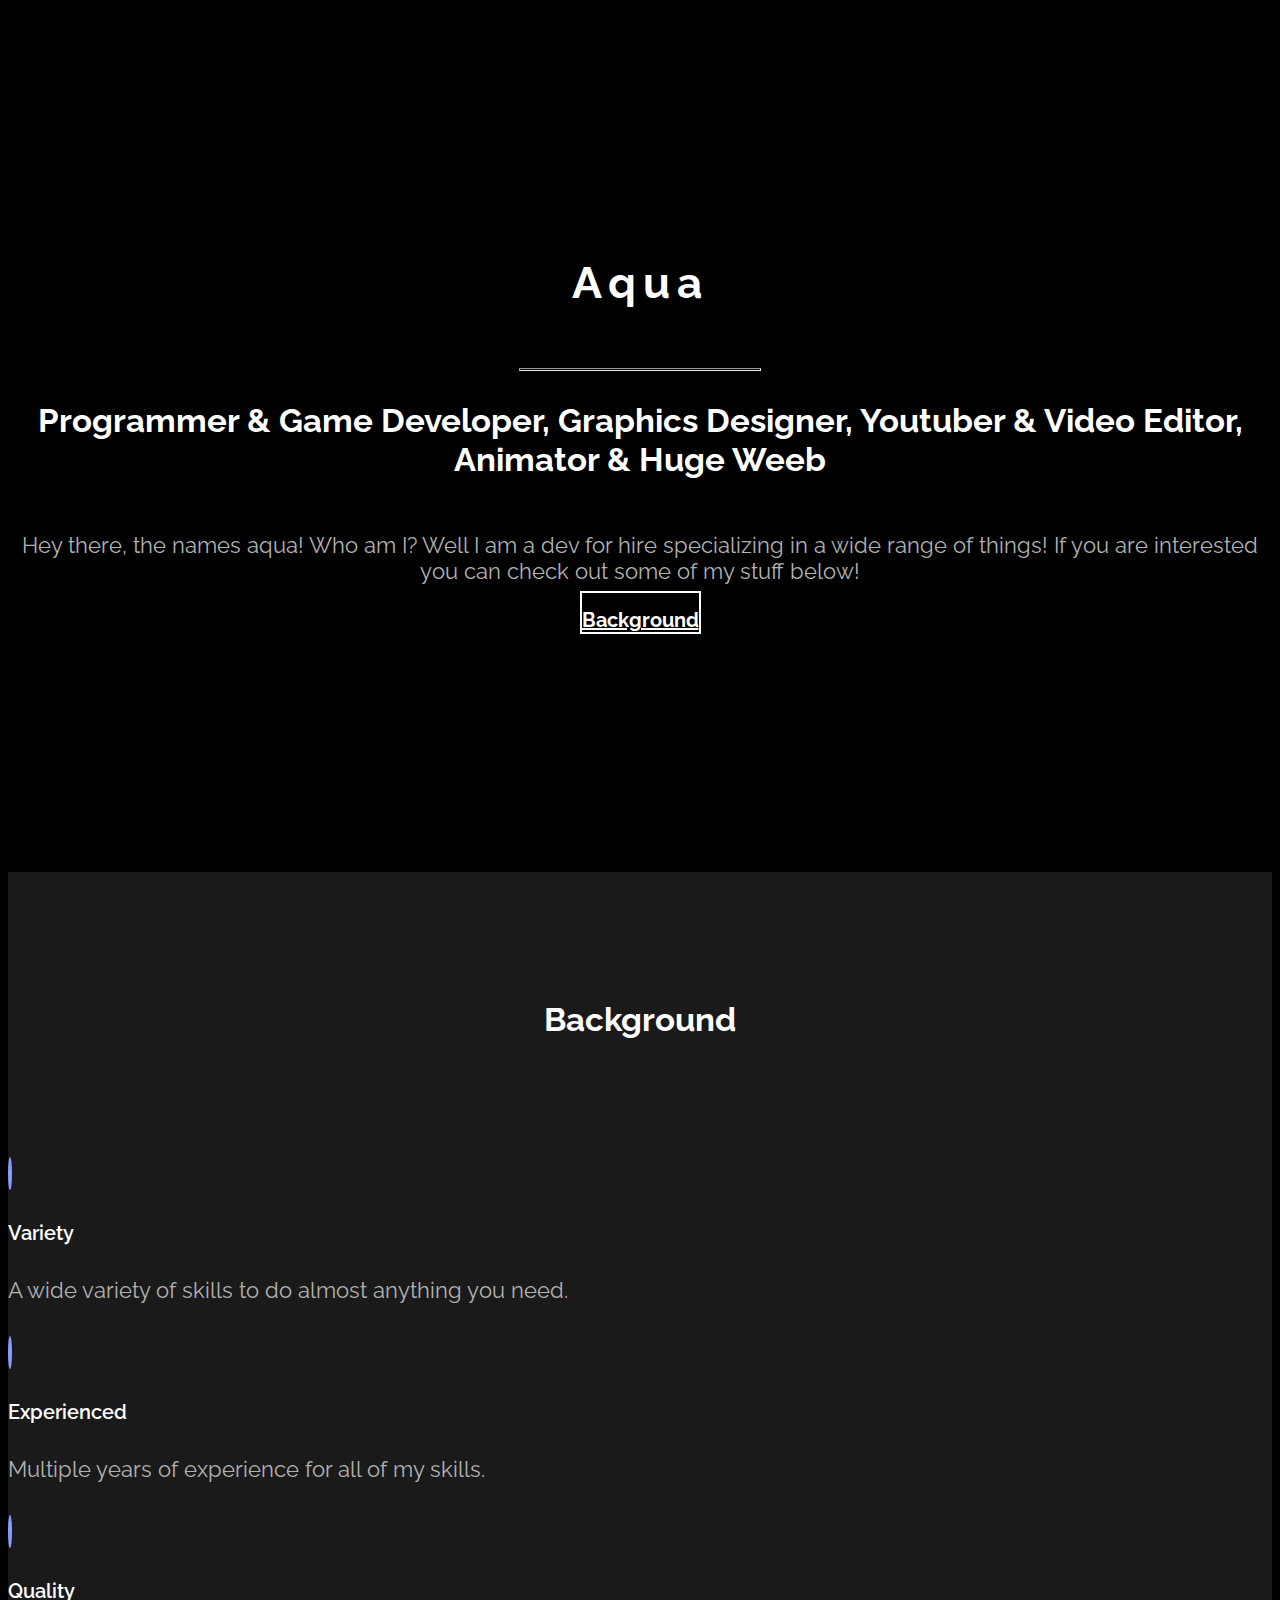
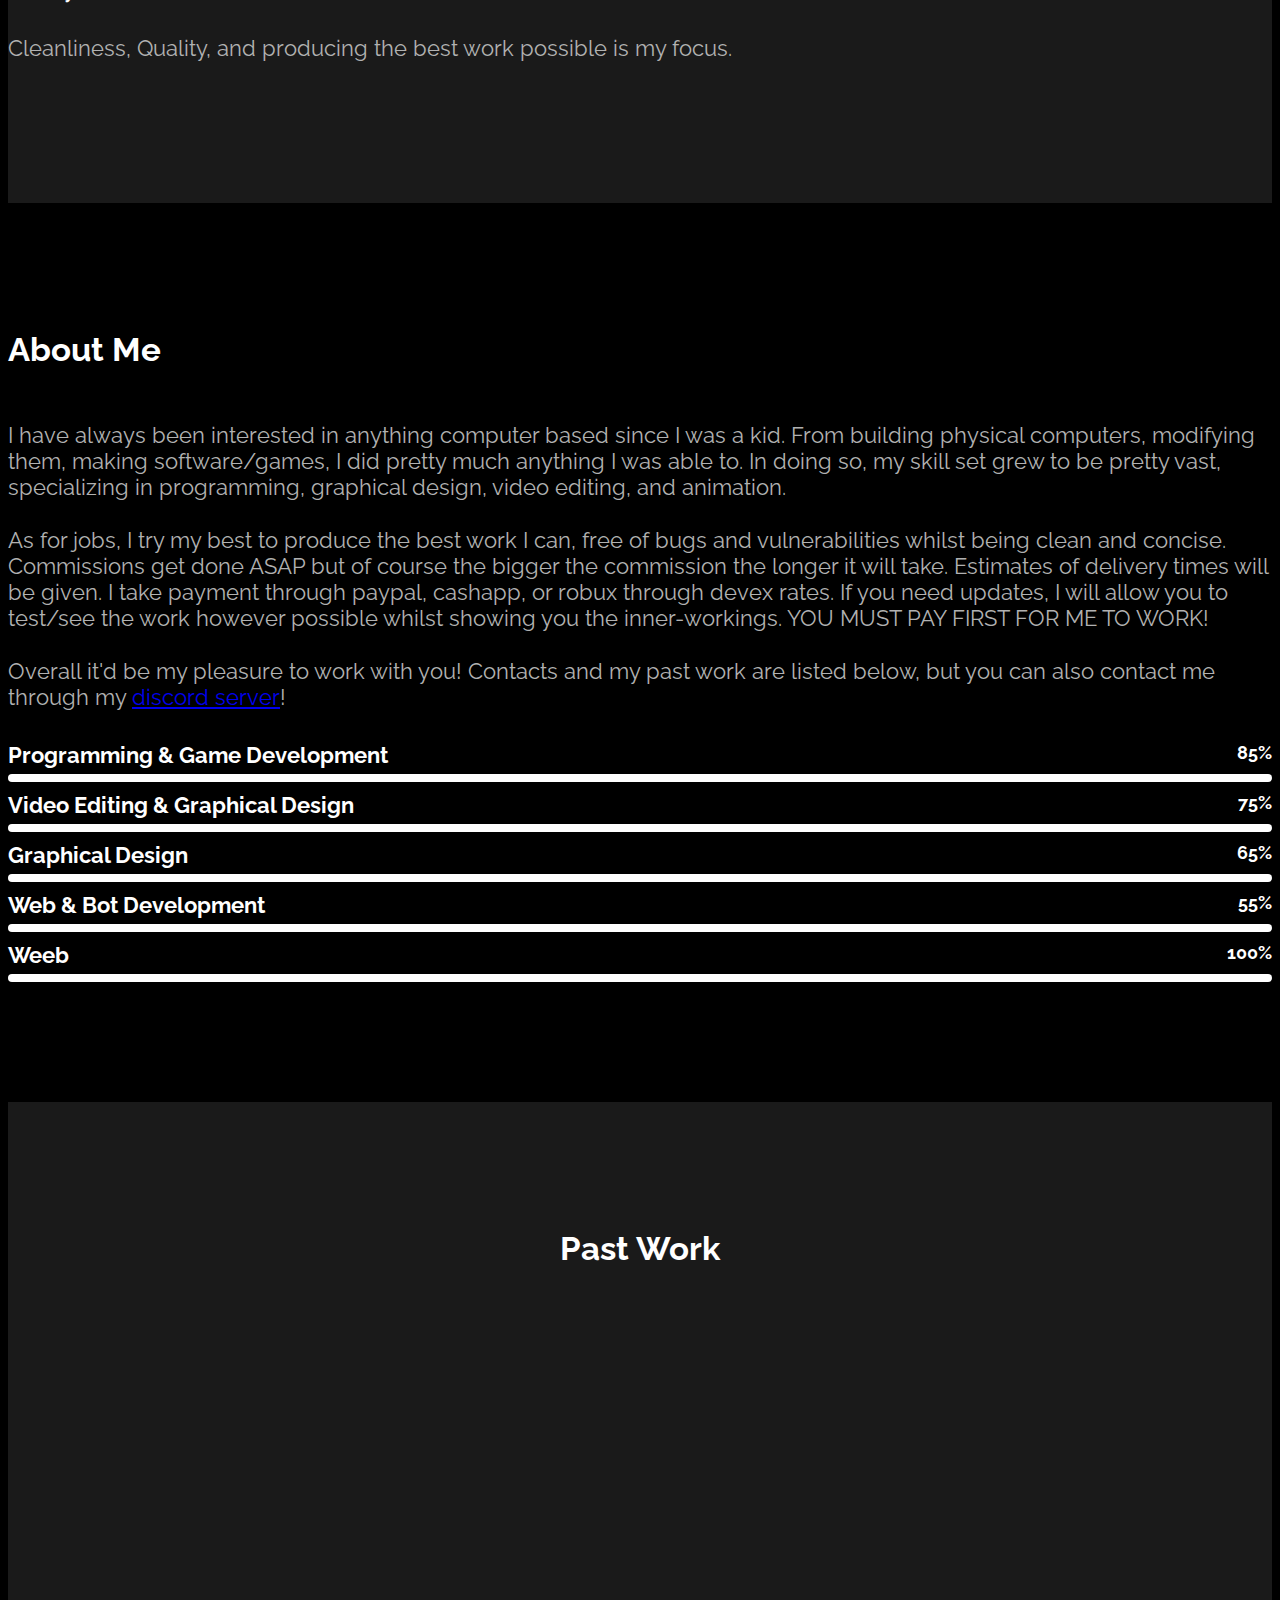
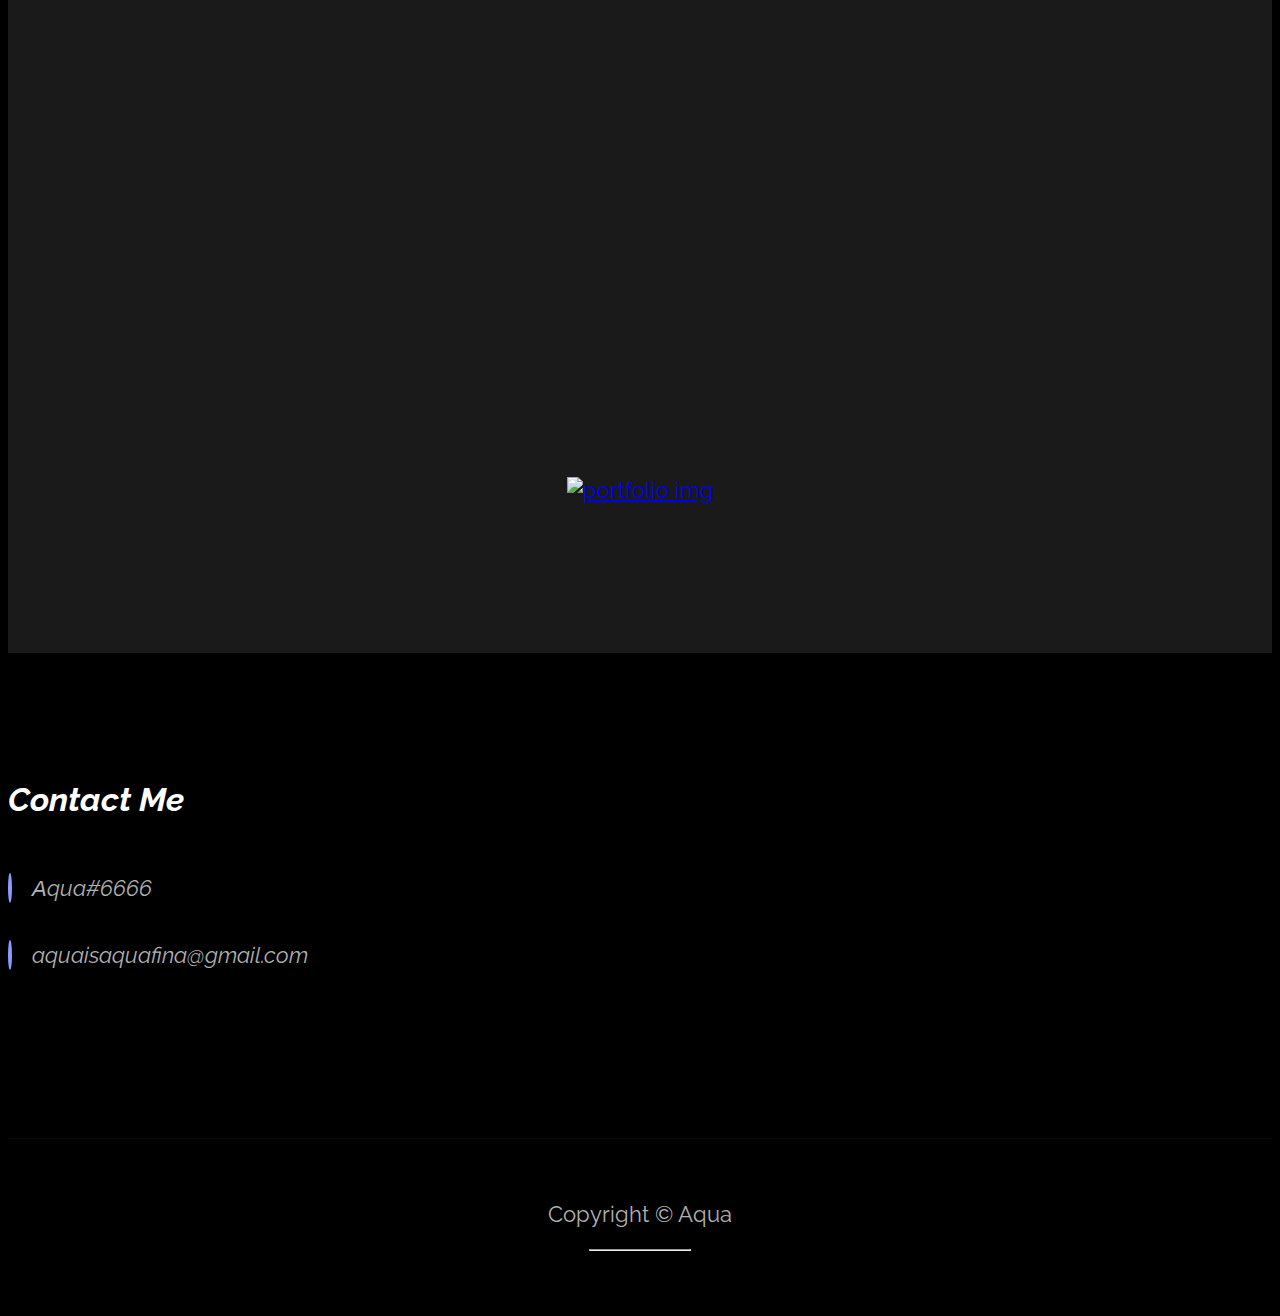
==== index.html @ dcc46877 "Update index.html" ====
<!DOCTYPE html>
<html lang="en">
	<head>
		<meta charset="utf-8">

		<title>Aqua</title>
		<meta name="keywords" content="">
		<meta name="description" content="">
        <meta name="author" content="Aqua">
        
		<meta http-equiv="X-UA-Compatible" content="IE=Edge">
		<meta http-equiv="Content-Type" content="text/html; charset=UTF-8" />
		<meta name="viewport" content="width=device-width, initial-scale=1">

		<!-- animate -->
		<link rel="stylesheet" href="css/animate.min.css">
		<!-- bootstrap -->
		<link rel="stylesheet" href="css/bootstrap.min.css">
		<!-- font-awesome -->
		<script src="https://kit.fontawesome.com/d9e749fe4c.js" crossorigin="anonymous"></script>
		<!-- google font -->
		<link href='http://fonts.googleapis.com/css?family=Raleway:400,300,700,800' rel='stylesheet' type='text/css'>
		<!-- fullpage -->
		<link rel="stylesheet" href="css/jquery.fullPage.css">
		<!-- custom -->
		<link rel="stylesheet" href="css/main-style.css">
		<!-- icon-->
		<link rel="shortcut icon" type="image/png" href="images/icon.png"/>
	</head>
	<body>

	<div id="fullpage">

		<!-- start home -->
		<div id="home" class="section">
			<div class="container">
				<div class="row">
					<div class="col-md-2"></div>
					<div class="col-md-8 wow fadeIn" data-wow-delay="0.75s">
						<h1>Aqua</h1>
						<hr></hr>
						<h2 class="rotate">Programmer &AMP; Game Developer, Graphics Designer, Youtuber &AMP; Video Editor, Animator &AMP; Huge Weeb</h2>
						<p>Hey there, the names aqua! Who am I? Well I am a dev for hire specializing in a wide range of things! If you are interested you can check out some of my stuff below!</p>
						<a href="#work" class="btn btn-default smoothScroll wow fadeInUp" data-wow-delay="0.3s">Background</a>
					</div>
					<div class="col-md-2"></div>
				</div>
			</div>
		</div>
		<!-- end home -->

		<!-- start work -->
		<div id="work" class="section">
			<div class="container">
				<div class="row">
					<div class="col-md-12 wow bounce">
						<h2>Background</h2>
					</div>
                </div>  
                
                <div class="row">
					<div class="col-md-4 col-xs-11 wow fadeInUp" data-wow-delay="0.5s">
						<div class="media">
							<div class="media-object media-left">
								<i class="fa fa-laptop"></i>
							</div>
							<div class="media-body">
								<h3 class="media-heading">Variety</h3>
								<p>A wide variety of skills to do almost anything you need.</p>
							</div>
						</div>
					</div>
                    
					<div class="col-md-4 col-xs-11 wow fadeInUp" data-wow-delay="0.5s">
						<div class="media">
							<div class="media-object media-left">
								<i class="fa fa-link"></i>
							</div>
							<div class="media-body">
								<h3 class="media-heading">Experienced</h3>
								<p>Multiple years of experience for all of my skills.</p>
							</div>
						</div>
					</div>
                    
					<div class="col-md-4 col-xs-11 wow fadeInUp" data-wow-delay="0.5s">
						<div class="media">
							<div class="media-object media-left">
								<i class="fa fa-paper-plane"></i>
							</div>
							<div class="media-body">
								<h3 class="media-heading">Quality</h3>
								<p>Cleanliness, Quality, and producing the best work possible is my focus.</p>
							</div>
						</div>
					</div>
                    
				</div>
			</div>
		</div>
		<!-- end work -->

		<!-- start about -->
		<div id="about" class="section">
			<div class="container">
				<div class="row">
					<div class="col-md-6 col-xs-11 wow fadeInLeft" data-wow-delay="0.75s">
						<h2>About Me</h2>
						<p>I have always been interested in anything computer based since I was a kid. From building physical computers, modifying them, making software/games, I did pretty much anything I was able to. In doing so, my skill set grew to be pretty vast, specializing in programming, graphical design, video editing, and animation.</p>
						<p>As for jobs, I try my best to produce the best work I can, free of bugs and vulnerabilities whilst being clean and concise. Commissions get done ASAP but of course the bigger the commission the longer it will take. Estimates of delivery times will be given. I take payment through paypal, cashapp, or robux through devex rates. If you need updates, I will allow you to test/see the work however possible whilst showing you the inner-workings. YOU MUST PAY FIRST FOR ME TO WORK!</p>
						<p>Overall it'd be my pleasure to work with you! Contacts and my past work are listed below, but you can also contact me through my <a href="https://discord.gg/gBTUQM4Juw">discord server</a>!
					</div>
					<div class="col-md-6 col-xs-11 wow fadeInRight" data-wow-delay="0.75s">
					<span>Programming &AMP; Game Development<small>85%</small></span>
						<div class="progress">
							<div class="progress-bar progress-bar-danger" role="progressbar" aria-valuenow="0" aria-valuemin="0" aria-valuemax="100" style="width: 85%;"></div>
						</div>
					<span>Video Editing &AMP; Graphical Design<small>75%</small></span>
						<div class="progress">
							<div class="progress-bar progress-bar-danger" role="progressbar" aria-valuenow="0" aria-valuemin="0" aria-valuemax="100" style="width: 75%;"></div>
						</div>
					<span>Graphical Design <small>65%</small></span>
						<div class="progress">
							<div class="progress-bar progress-bar-danger" role="progressbar" aria-valuenow="0" aria-valuemin="0" aria-valuemax="100" style="width: 65%;"></div>
						</div>
					<span>Web &AMP; Bot Development <small>55%</small></span>
						<div class="progress">
							<div class="progress-bar progress-bar-danger" role="progressbar" aria-valuenow="0" aria-valuemin="0" aria-valuemax="100" style="width: 55%;"></div>
						</div>
						<span>Weeb <small>100%</small></span>
						<div class="progress">
							<div class="progress-bar progress-bar-danger" role="progressbar" aria-valuenow="0" aria-valuemin="0" aria-valuemax="100" style="width: 100%;"></div>
						</div>
					</div>
				</div>
			</div>
		</div>
		<!-- end about -->

		<!-- start portfolio -->
		<div id="portfolio" class="section">
		<div class="container">
			<div class="row">
				<div class="col-md-12">
					<h2 class="wow bounce">Past Work</h2>
				</div>
				<div class="col-md-4 col-xs-6 wow fadeIn" data-wow-delay="0.5s">
					<div class="portfolio-thumb">
						<img class="img-responsive" style="max-width:560px;margin:0 auto;">
							<div style="position: relative;padding-bottom: 56.25%; height: 0; overflow: hidden;">
								<iframe width="560" height="315" frameborder="0" allowfullscreen="" src="https://www.youtube.com/embed/VG_M3O92P8A" style="position: absolute; top: 0px; left: 0px; width: 100%; height: 100%; max-width: 560px; max-height: 315px;"></iframe>
						  	</div>
							<div class="portfolio-overlay" >
								<h4>A showcase of the inventory system I created for my <a href="https://www.roblox.com/games/10089475328/Tensura-New-Beginnings-Pre-Alpha">game</a>!</h4>
							</div>
					</div>
				</div>
				<div class="col-md-4 col-xs-6 wow fadeIn" data-wow-delay="0.5s">
					<div class="portfolio-thumb">
						<img class="img-responsive" style="max-width:560px;margin:0 auto;">
							<div style="position: relative;padding-bottom: 56.25%; height: 0; overflow: hidden;">
								<iframe width="560" height="315" frameborder="0" allowfullscreen="" src="https://www.youtube.com/embed/-WPskmkkRrc" style="position: absolute; top: 0px; left: 0px; width: 100%; height: 100%; max-width: 560px; max-height: 315px;"></iframe>
						  	</div>
							<div class="portfolio-overlay" >
								<h4>A showcase of the discord bot I created for my <a href="https://www.roblox.com/games/10089475328/Tensura-New-Beginnings-Pre-Alpha">game</a>! You can find it in my <a href="https://discord.gg/gBTUQM4Juw">server</a>!</h4>
							</div>
					</div>
				</div>
				<div class="col-md-4 col-xs-6 wow fadeIn" data-wow-delay="0.5s">
					<div class="portfolio-thumb">
						<img class="img-responsive" style="max-width:560px;margin:0 auto;">
							<div style="position: relative;padding-bottom: 56.25%; height: 0; overflow: hidden;">
								<iframe width="560" height="315" frameborder="0" allowfullscreen="" src="https://www.youtube.com/embed/yuj3ZrcfAGY" style="position: absolute; top: 0px; left: 0px; width: 100%; height: 100%; max-width: 560px; max-height: 315px;"></iframe>
						  	</div>
							<div class="portfolio-overlay" >
								<h4>A showcase of two abilities found in my <a href="https://www.roblox.com/games/10089475328/Tensura-New-Beginnings-Pre-Alpha">game</a> flame pillar and flame blast!</h4>
							</div>
					</div>
				</div>
				<div class="col-md-4 col-xs-6 wow fadeIn" data-wow-delay="0.5s">
					<div class="portfolio-thumb" >
						 <a href="https://www.roblox.com/games/10089475328/Tensura-New-Beginnings-Pre-Alpha"> <img src="images/tensura-bg.jpg" class="img-responsive" alt="portfolio img"> </a>
							<div class="portfolio-overlay">
									<h4>The <a href="https://www.roblox.com/games/10089475328/Tensura-New-Beginnings-Pre-Alpha">game</a> that I am currently working on!</h4>
							</div>
					</div>
				</div>
			</div>
		</div>
	</div>
	<!-- end portfolio -->

		<!-- start contact -->
		<div id="contact" class="section">
			<div class="container">
				<div class="row">
					<div class="col-md-8 wow fadeIn" data-wow-delay="0.75s">
						<address>
							<h2 class="contact-title">Contact Me</h2>
							<p><i class="fa-brands fa-discord"></i>Αqua#6666</p>
							<p><i class="fa fa-envelope-o"></i>aquaisaquafina@gmail.com</p>
						</address>
					</div>
				</div>
			</div>
		</div>
		<!-- end contact -->

		<!-- start footer -->
		<footer>
			<div class="container">
				<div class="row">
					<div class="col-md-12 wow fadeIn" data-wow-delay="0.75s">
						<p>Copyright &copy; Aqua</p>
						<hr>
						<ul class="social-icon">
							<li><a href="https://www.youtube.com/channel/UC-3g0CxjMgiQgrua03cE1Cg" class="fa fa-youtube"></a></li>
							<li><a href="https://discord.com/invite/vEeXeSxUMw" class="fa-brands fa-discord"></a></li>
							<li><a href="https://twitter.com/aquaisaquafina" class="fa fa-twitter"></a></li>
							<li><a href="https://www.instagram.com/aquaisaquafina/" class="fa fa-instagram"></a></li>
						</ul>
					</div>
				</div>
			</div>
		</footer>
		<!-- end footer -->

	</div>

		<!-- jQuery -->
		<script src="js/jquery.js"></script>
		<!-- bootstrap -->
		<script src="js/bootstrap.min.js"></script>
		<!-- fullpage -->
		<script src="js/jquery.fullPage.js"></script>
		<!-- smoothScroll -->
		<script src="js/smoothscroll.js"></script>
		<!-- wow -->
		<script src="js/wow.min.js"></script>
		<!-- text rotater -->
		<script src="js/jquery.simple-text-rotator.js"></script>
		<!-- custom -->
		<script src="js/custom.js"></script>

	</body>
</html>
---- css/main-style.css ----
body
{
	background: #000000;
	color: #b1b1b1;
	font-family: 'Raleway', sans-serif;
	font-size: 22px;
	font-weight: 400;
}

/* start all section */
#home,
#home .fp-slide,
#home .fp-tableCell,

#work,
#work .fp-slide,
#work .fp-tableCell,

#about,
#about .fp-slide,
#about .fp-tableCell,

#contact,
#contact .fp-slide,
#contact .fp-tableCell,

#portfolio,
#portfolio .fp-slide,
#portfolio .fp-tableCell,

footer,
footer .fp-slide,
footer .fp-tableCell
{
    height: auto !important;
}

/* end all section */

/* start all heading */
h1,h2,h3,h4,h5
    {
        color: #ffffff;
        font-weight: bold;
    }
/* end all heading */

/* start all section */
#work, #about, #portfolio, #contact
    {
        padding-top: 100px;
        padding-bottom: 120px;
    }
/* end all section */

/* start simpletextrotator */
.rotating {
  display: inline-block;
  -webkit-transform-style: preserve-3d;
  -moz-transform-style: preserve-3d;
  -ms-transform-style: preserve-3d;
  -o-transform-style: preserve-3d;
  transform-style: preserve-3d;
  -webkit-transform: rotateX(0) rotateY(0) rotateZ(0);
  -moz-transform: rotateX(0) rotateY(0) rotateZ(0);
  -ms-transform: rotateX(0) rotateY(0) rotateZ(0);
  -o-transform: rotateX(0) rotateY(0) rotateZ(0);
  transform: rotateX(0) rotateY(0) rotateZ(0);
  -webkit-transition: 0.5s;
  -moz-transition: 0.5s;
  -ms-transition: 0.5s;
  -o-transition: 0.5s;
  transition: 0.5s;
  -webkit-transform-origin-x: 50%;
}

.rotating.flip {
  position: relative;
}

.rotating .front, .rotating .back {
  left: 0;
  top: 0;
  -webkit-backface-visibility: hidden;
  -moz-backface-visibility: hidden;
  -ms-backface-visibility: hidden;
  -o-backface-visibility: hidden;
  backface-visibility: hidden;
}

.rotating .front {
  position: absolute;
  display: inline-block;
  -webkit-transform: translate3d(0,0,1px);
  -moz-transform: translate3d(0,0,1px);
  -ms-transform: translate3d(0,0,1px);
  -o-transform: translate3d(0,0,1px);
  transform: translate3d(0,0,1px);
}

.rotating.flip .front {
  z-index: 1;
}

.rotating .back {
  display: block;
  opacity: 0;
}

.rotating.spin {
  -webkit-transform: rotate(360deg) scale(0);
  -moz-transform: rotate(360deg) scale(0);
  -ms-transform: rotate(360deg) scale(0);
  -o-transform: rotate(360deg) scale(0);
  transform: rotate(360deg) scale(0);
}

.rotating.flip .back {
  z-index: 2;
  display: block;
  opacity: 1;
  
  -webkit-transform: rotateY(180deg) translate3d(0,0,0);
  -moz-transform: rotateY(180deg) translate3d(0,0,0);
  -ms-transform: rotateY(180deg) translate3d(0,0,0);
  -o-transform: rotateY(180deg) translate3d(0,0,0);
  transform: rotateY(180deg) translate3d(0,0,0);
}

.rotating.flip.up .back {
  -webkit-transform: rotateX(180deg) translate3d(0,0,0);
  -moz-transform: rotateX(180deg) translate3d(0,0,0);
  -ms-transform: rotateX(180deg) translate3d(0,0,0);
  -o-transform: rotateX(180deg) translate3d(0,0,0);
  transform: rotateX(180deg) translate3d(0,0,0);
}

.rotating.flip.cube .front {
  -webkit-transform: translate3d(0,0,100px) scale(0.9,0.9);
  -moz-transform: translate3d(0,0,100px) scale(0.85,0.85);
  -ms-transform: translate3d(0,0,100px) scale(0.85,0.85);
  -o-transform: translate3d(0,0,100px) scale(0.85,0.85);
  transform: translate3d(0,0,100px) scale(0.85,0.85);
}

.rotating.flip.cube .back {
  -webkit-transform: rotateY(180deg) translate3d(0,0,100px) scale(0.9,0.9);
  -moz-transform: rotateY(180deg) translate3d(0,0,100px) scale(0.85,0.85);
  -ms-transform: rotateY(180deg) translate3d(0,0,100px) scale(0.85,0.85);
  -o-transform: rotateY(180deg) translate3d(0,0,100px) scale(0.85,0.85);
  transform: rotateY(180deg) translate3d(0,0,100px) scale(0.85,0.85);
}

.rotating.flip.cube.up .back {
  -webkit-transform: rotateX(180deg) translate3d(0,0,100px) scale(0.9,0.9);
  -moz-transform: rotateX(180deg) translate3d(0,0,100px) scale(0.85,0.85);
  -ms-transform: rotateX(180deg) translate3d(0,0,100px) scale(0.85,0.85);
  -o-transform: rotateX(180deg) translate3d(0,0,100px) scale(0.85,0.85);
  transform: rotateX(180deg) translate3d(0,0,100px) scale(0.85,0.85);
}
/* end simpletextrotator */

/* start home */       
#home
	{
        background: url('../images/home-bg.jpg');
        background-size: cover;
        background-repeat: no-repeat;
        padding-top: 220px;
        padding-bottom: 240px;
        text-align: center;
	}
#home h1
    {
        color: #ffffff;
        display: inline-block;
        letter-spacing: 7px;
    }
#home hr
    {
        color: #ffffff;
        height: 1px;
        width: 240px;
        margin-top: 30px;
        margin-bottom: 30px;
    }
#home h2
    {   
        padding-bottom: 26px;
    }
#home .btn
    {
        background: transparent;
        border: 2px solid #ffffff;
        border-radius: 40;
        color: #ffffff;
        font-size: 20px;
        font-weight: bold;
        width: 180px;
        height: 60px;
        margin-top: 40px;
        padding-top: 15px;
        transition: all 0.35s ease-in-out;
    }
#home .btn:hover
    {
        background: #00a4d6;
        border-color: transparent;
    }
/* end home */

/* start work */
#work
    {
        background: #1a1a1a;
    }
#work h2
    {
        text-align: center;
        padding-bottom: 80px;
    }

#work .media
    {
      margin-top: 0px;
    }
	
#work .media .fa
    {
        border: 2px solid #8b9cff;
        border-radius: 50%;
        color: #8b9cff;
        font-size: 24px;
        margin-right: 24px;
        width: 60px;
        height: 60px;
        line-height: 55px;
        text-align: center;
        vertical-align: middle;
        transition: all 0.35s ease-in;
    }
#work .media .fa:hover
    {
        background: #ffffff;
        cursor: pointer;
    }
#work .media .media-heading
    {
        font-weight: 600;
        font-size: 20px;
        padding-bottom: 10px;
    }
/* end work */

/* start about */
#about h2
    {
        padding-bottom: 20px;
    }
#about h4
    {
        padding: 15px 0;
		color: #c5c5c5;
    }
#about .progress
    {
        border-radius: 4px;
        background: #ffffff;
        height: 8px;
    }
#about .progress .progress-bar-danger
    {
        background: #8b9cff;
    }
#about .text-top
    {
        padding-top: 50px;
    }
#about span
    {
        color: #ffffff;
        font-weight: bold;
        display: block;
        padding-top: 10px;
        padding-bottom: 6px;
    }
#about p
    {
        padding-top: 5px;
    }
#about small
    {
        font-weight: bold;
        float: right;
    }
/* end about */

/* start portfolio */
#portfolio
    {
        background: #1a1a1a;
        text-align: center;
    }
#portfolio h2
    {
        padding-bottom: 80px;
    }
#portfolio .portfolio-thumb
    {
        overflow: hidden;
        position: relative;
        margin-bottom: 30px;
        border-radius: 4%;
    }
#portfolio .portfolio-thumb .portfolio-overlay
    {
        background: #97a7ff;
        top: 0;
        left: 0;
        right: 0;
        bottom: 0;
        opacity: 0;
        width: 100%;
        height: 100%;
        position: absolute;
        padding-top: 60px;
        border-radius: 4%;
        transition: all 0.35s ease-in-out;
        pointer-events: none;
    }
#portfolio h4 {
    pointer-events: auto;
    padding-left: 12px;
    padding-right: 12px;
}
#portfolio .portfolio-thumb:hover .portfolio-overlay
    {
        cursor: pointer;
        opacity: 0.95;
        transform: scale(0.9);
    }
/* end portfolio */

/* start contact */

#contact address
    {
      padding-bottom: 18px;
    }
	
#contact .contact-title
    {
		font-weight: bold;
        padding-bottom: 20px;
		color: #ffffff;
    }
#contact .fa
    {
        border: 2px solid #8b9cff;
        border-radius: 50%;
        color: #8b9cff;
        width: 50px;
        height: 50px;
        line-height: 45px;
        text-align: center;
        margin-right: 20px;
        margin-bottom: 4px;
        margin-top: 4px;
    }
#contact .fa-brands
    {
        border: 2px solid #8b9cff;
        border-radius: 50%;
        color: #8b9cff;
        width: 50px;
        height: 50px;
        line-height: 45px;
        text-align: center;
        margin-right: 20px;
        margin-bottom: 4px;
        margin-top: 4px;
    }
/* end contact */

/* start footer */
footer
    {
        border-top: 1px solid #090909;
        text-align: center;
        padding-top: 40px;
        padding-bottom: 20px;
    }
footer hr
    {
        width: 100px;
    }
/* end footer */

/* start social icon */
.social-icon
    {
        position: relative;
        padding: 0;
        margin: 0;
    }
.social-icon li
    {
        display: inline-block;
        list-style: none;
    }
.social-icon li a
    {
        border-radius: 50%;
        color: #606060;
        text-decoration: none;
        transition: all 0.35s ease-in-out;
        text-align: center;
        margin-right: 10px;
    }
.social-icon li a:hover
    {
        color: #8b9cff;
    }
/* end social icon */
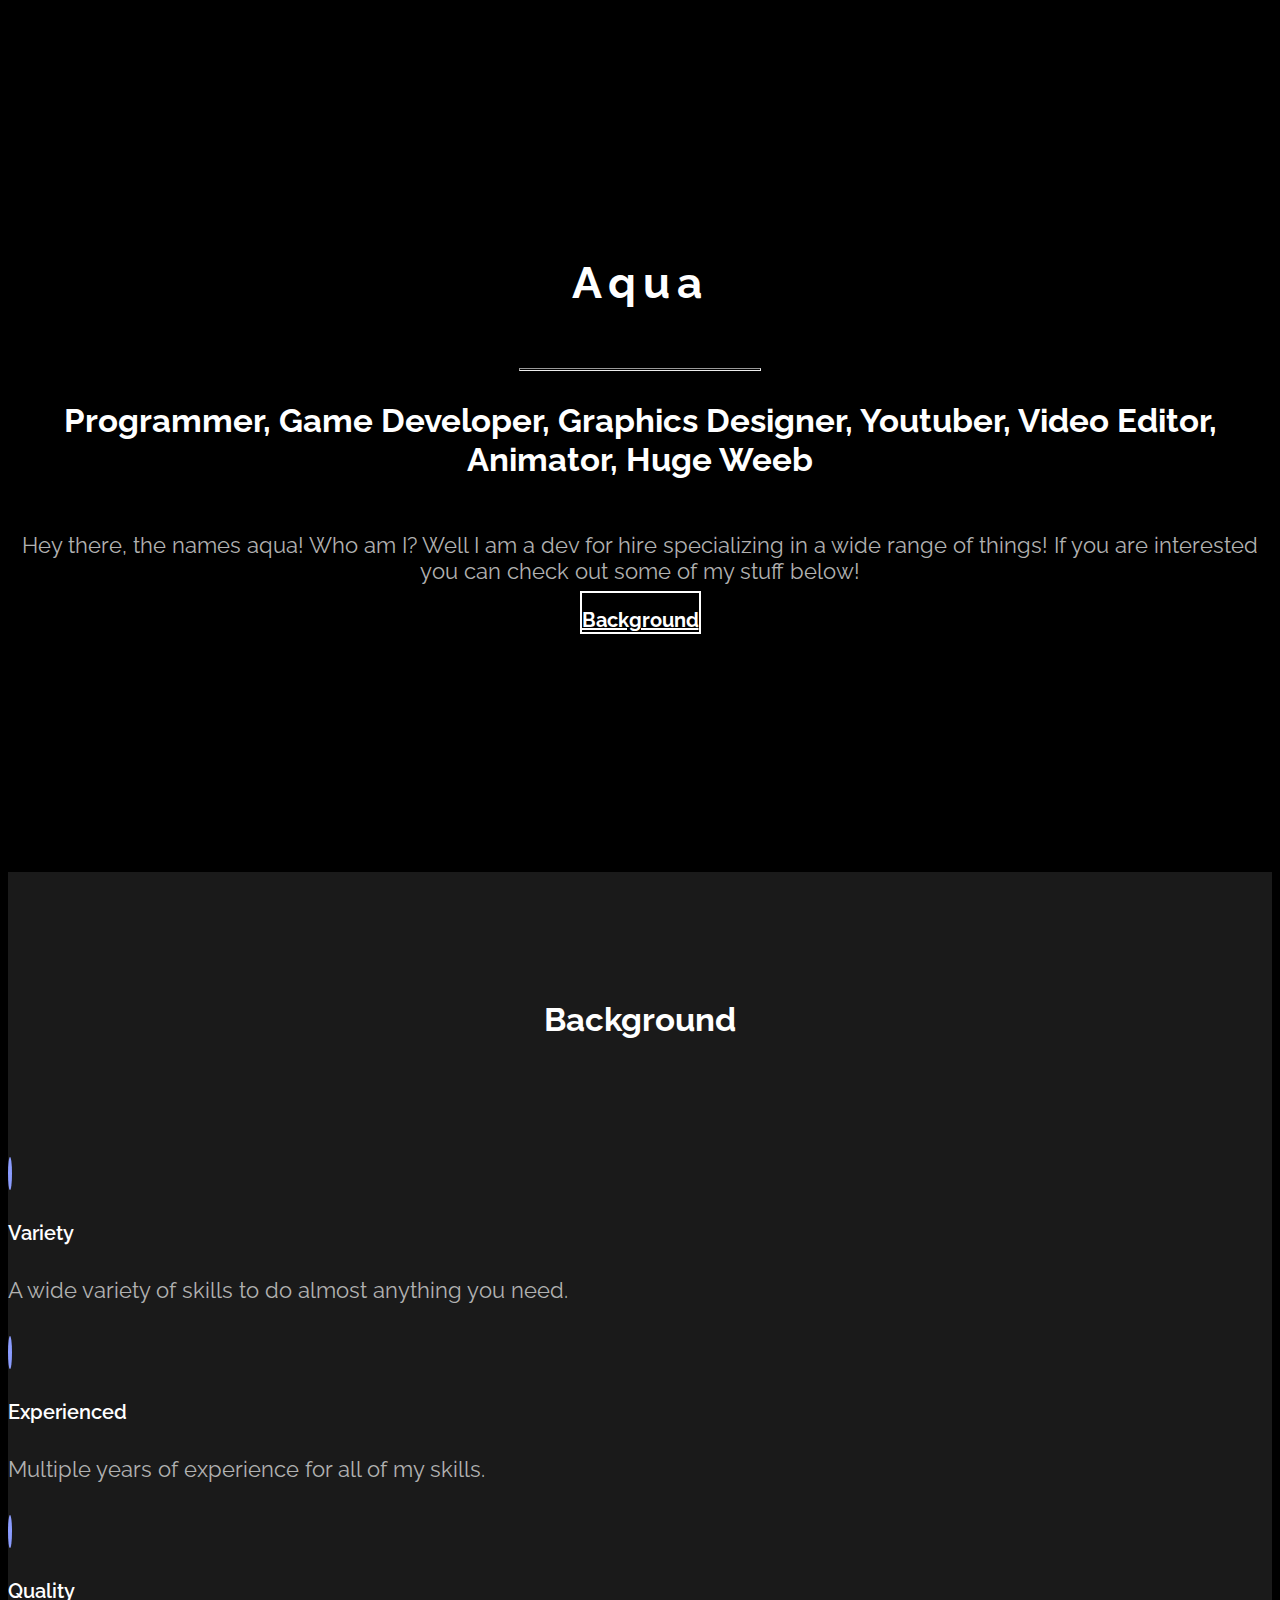
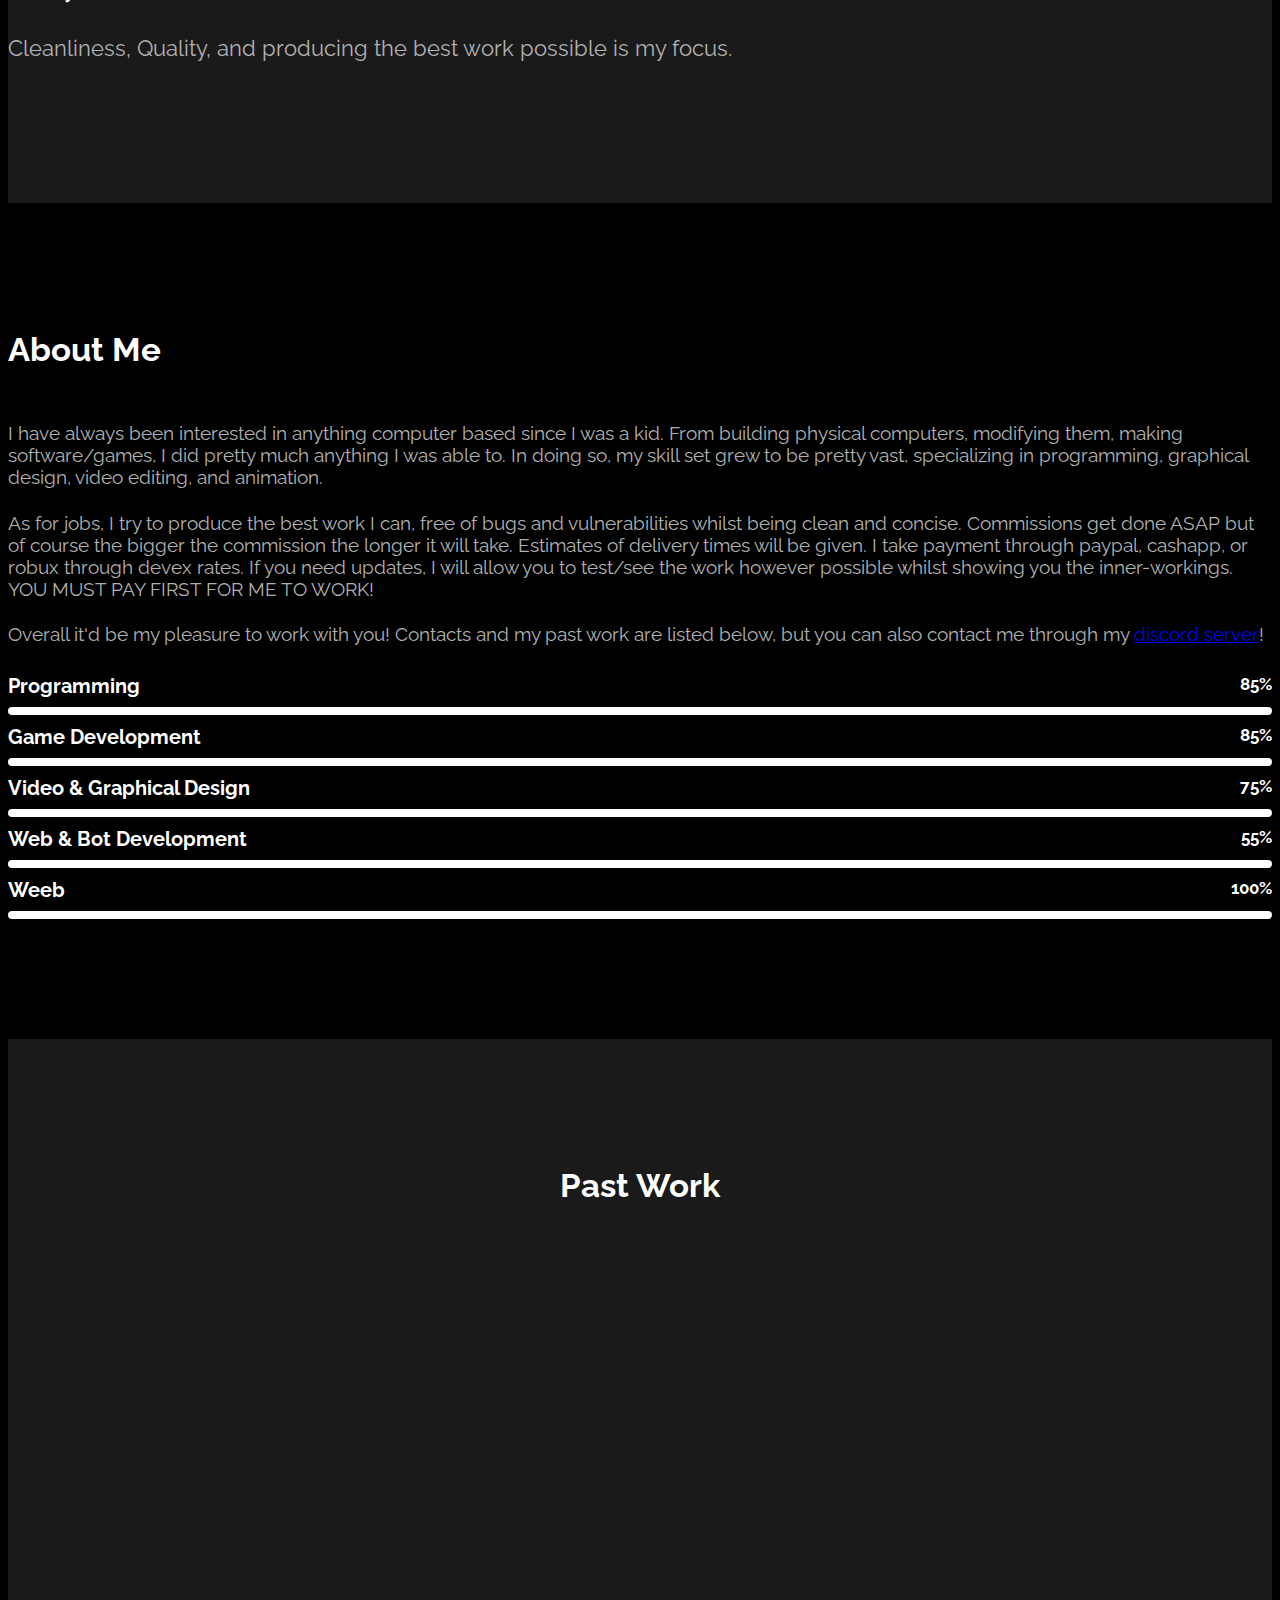
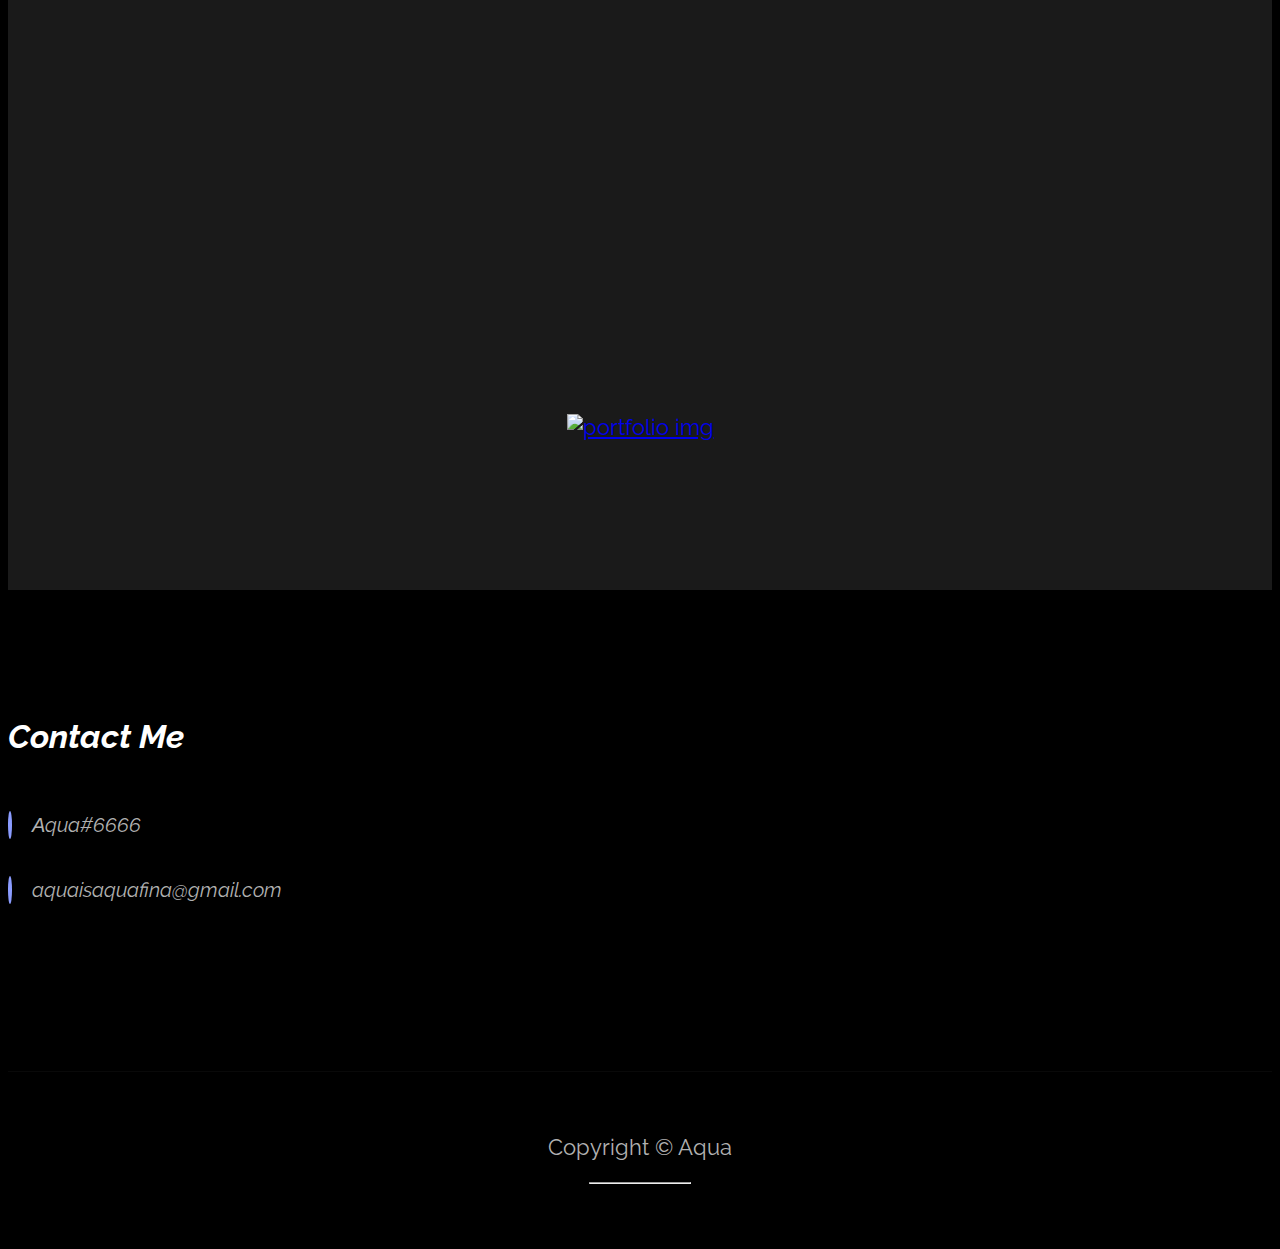
==== commit 3d2af464: "Update index.html" ====
--- a/index.html
+++ b/index.html
@@ -3,11 +3,18 @@
 	<head>
 		<meta charset="utf-8">
 
-		<title>Aqua</title>
+		<title>Aquaf</title>
 		<meta name="keywords" content="">
-		<meta name="description" content="">
-        <meta name="author" content="Aqua">
+		<meta name="description" content="A website I made to tell people about myself while showing some of my expertise.">
+        <meta name="author" content="~ A water bottle ~">
         
+		<meta property="og:type" content="website">
+		<meta property="og:url" content="https://aquafy.online/">
+		<meta property="og:title" content="Aqua">
+		<meta property="og:description" content="A website I made to tell people about myself while showing some of my expertise.">
+		<meta property="og:image" content="https://aquafy.online/images/icon.png">
+
+
 		<meta http-equiv="X-UA-Compatible" content="IE=Edge">
 		<meta http-equiv="Content-Type" content="text/html; charset=UTF-8" />
 		<meta name="viewport" content="width=device-width, initial-scale=1">
@@ -39,7 +46,7 @@
 					<div class="col-md-8 wow fadeIn" data-wow-delay="0.75s">
 						<h1>Aqua</h1>
 						<hr></hr>
-						<h2 class="rotate">Programmer &AMP; Game Developer, Graphics Designer, Youtuber &AMP; Video Editor, Animator &AMP; Huge Weeb</h2>
+						<h2 class="rotate">Programmer, Game Developer, Graphics Designer, Youtuber, Video Editor, Animator, Huge Weeb</h2>
 						<p>Hey there, the names aqua! Who am I? Well I am a dev for hire specializing in a wide range of things! If you are interested you can check out some of my stuff below!</p>
 						<a href="#work" class="btn btn-default smoothScroll wow fadeInUp" data-wow-delay="0.3s">Background</a>
 					</div>
@@ -107,21 +114,21 @@
 					<div class="col-md-6 col-xs-11 wow fadeInLeft" data-wow-delay="0.75s">
 						<h2>About Me</h2>
 						<p>I have always been interested in anything computer based since I was a kid. From building physical computers, modifying them, making software/games, I did pretty much anything I was able to. In doing so, my skill set grew to be pretty vast, specializing in programming, graphical design, video editing, and animation.</p>
-						<p>As for jobs, I try my best to produce the best work I can, free of bugs and vulnerabilities whilst being clean and concise. Commissions get done ASAP but of course the bigger the commission the longer it will take. Estimates of delivery times will be given. I take payment through paypal, cashapp, or robux through devex rates. If you need updates, I will allow you to test/see the work however possible whilst showing you the inner-workings. YOU MUST PAY FIRST FOR ME TO WORK!</p>
+						<p>As for jobs, I try to produce the best work I can, free of bugs and vulnerabilities whilst being clean and concise. Commissions get done ASAP but of course the bigger the commission the longer it will take. Estimates of delivery times will be given. I take payment through paypal, cashapp, or robux through devex rates. If you need updates, I will allow you to test/see the work however possible whilst showing you the inner-workings. YOU MUST PAY FIRST FOR ME TO WORK!</p>
 						<p>Overall it'd be my pleasure to work with you! Contacts and my past work are listed below, but you can also contact me through my <a href="https://discord.gg/gBTUQM4Juw">discord server</a>!
 					</div>
 					<div class="col-md-6 col-xs-11 wow fadeInRight" data-wow-delay="0.75s">
-					<span>Programming &AMP; Game Development<small>85%</small></span>
+					<span>Programming <small>85%</small></span>
 						<div class="progress">
 							<div class="progress-bar progress-bar-danger" role="progressbar" aria-valuenow="0" aria-valuemin="0" aria-valuemax="100" style="width: 85%;"></div>
 						</div>
-					<span>Video Editing &AMP; Graphical Design<small>75%</small></span>
+						<span>Game Development <small>85%</small></span>
+						<div class="progress">
+							<div class="progress-bar progress-bar-danger" role="progressbar" aria-valuenow="0" aria-valuemin="0" aria-valuemax="100" style="width: 85%;"></div>
+						</div>
+					<span>Video &AMP; Graphical Design<small>75%</small></span>
 						<div class="progress">
 							<div class="progress-bar progress-bar-danger" role="progressbar" aria-valuenow="0" aria-valuemin="0" aria-valuemax="100" style="width: 75%;"></div>
-						</div>
-					<span>Graphical Design <small>65%</small></span>
-						<div class="progress">
-							<div class="progress-bar progress-bar-danger" role="progressbar" aria-valuenow="0" aria-valuemin="0" aria-valuemax="100" style="width: 65%;"></div>
 						</div>
 					<span>Web &AMP; Bot Development <small>55%</small></span>
 						<div class="progress">
--- a/css/main-style.css
+++ b/css/main-style.css
@@ -281,12 +281,14 @@
         color: #ffffff;
         font-weight: bold;
         display: block;
+        font-size: 93%;
         padding-top: 10px;
-        padding-bottom: 6px;
+        padding-bottom: 9px;
     }
 #about p
     {
         padding-top: 5px;
+        font-size: 85%;
     }
 #about small
     {
@@ -380,6 +382,10 @@
         margin-bottom: 4px;
         margin-top: 4px;
     }
+#contact p
+    {
+        font-size: 20px;
+    }
 /* end contact */
 
 /* start footer */
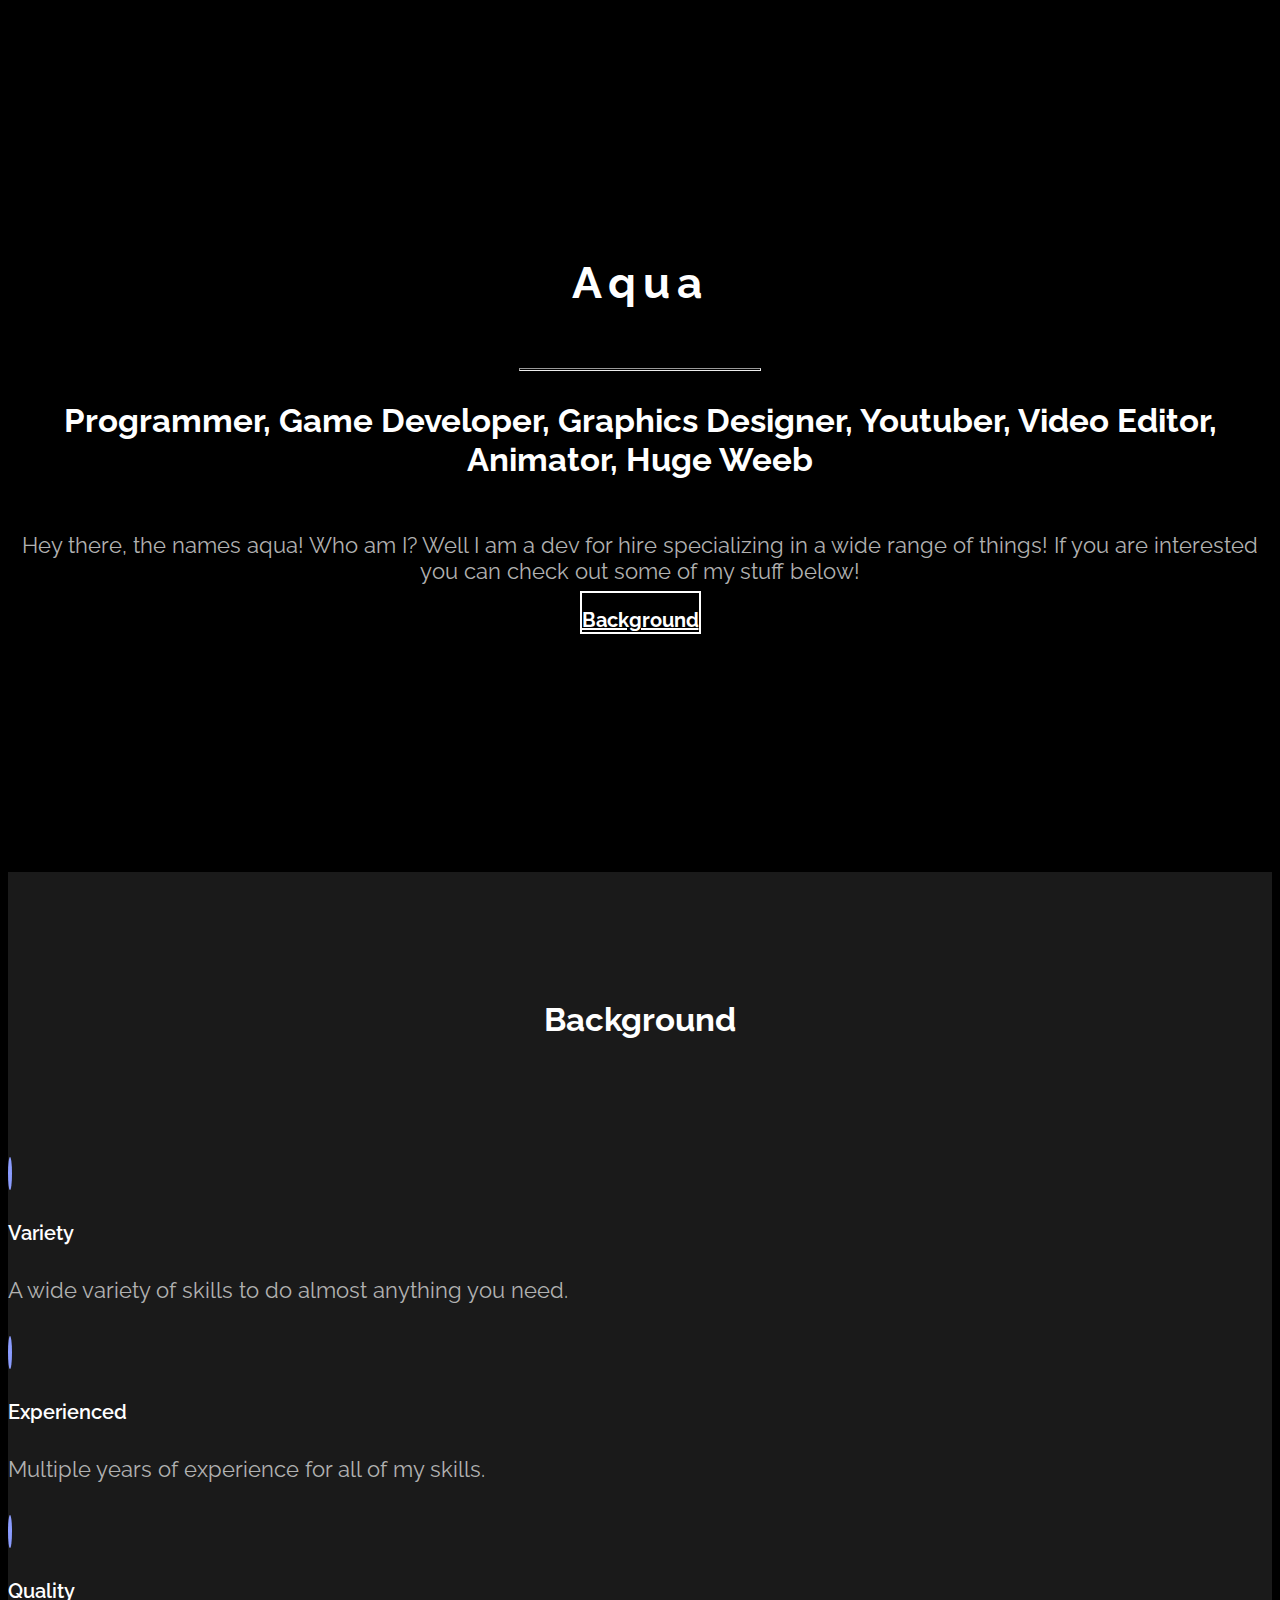
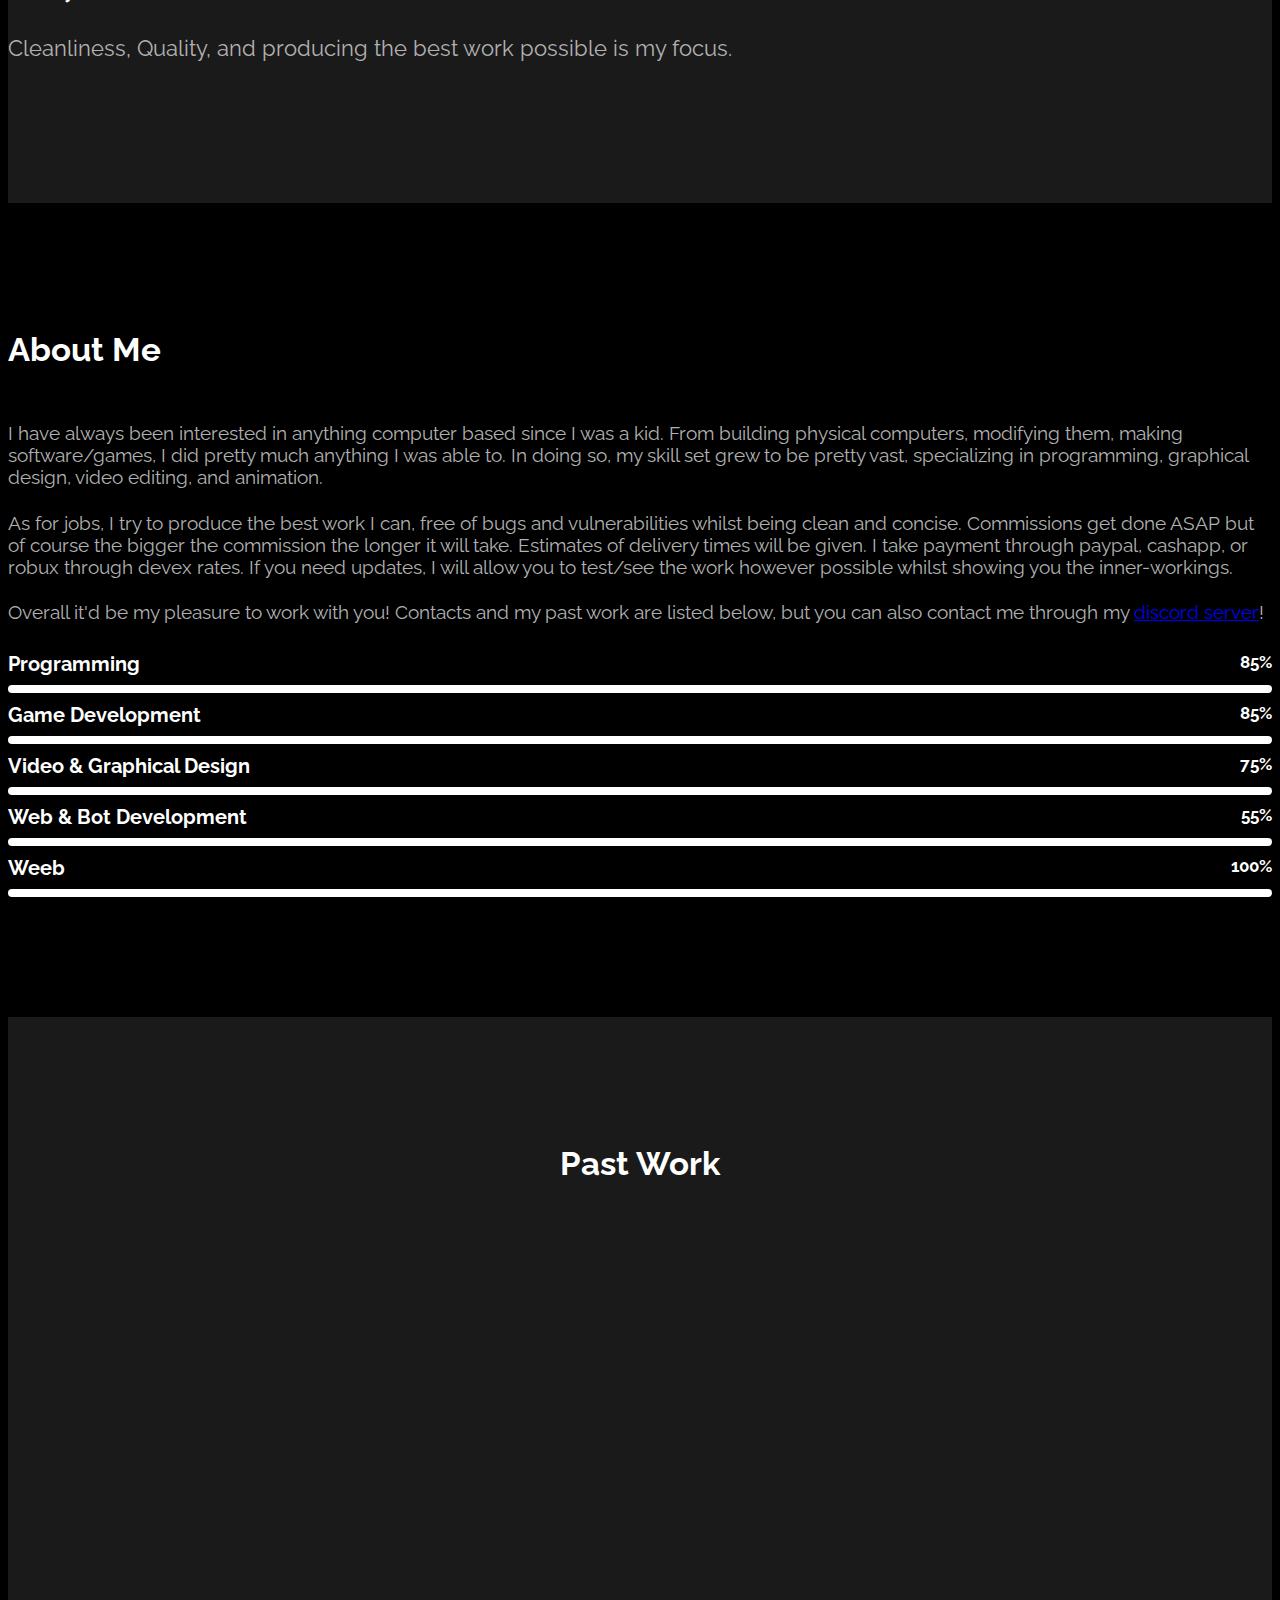
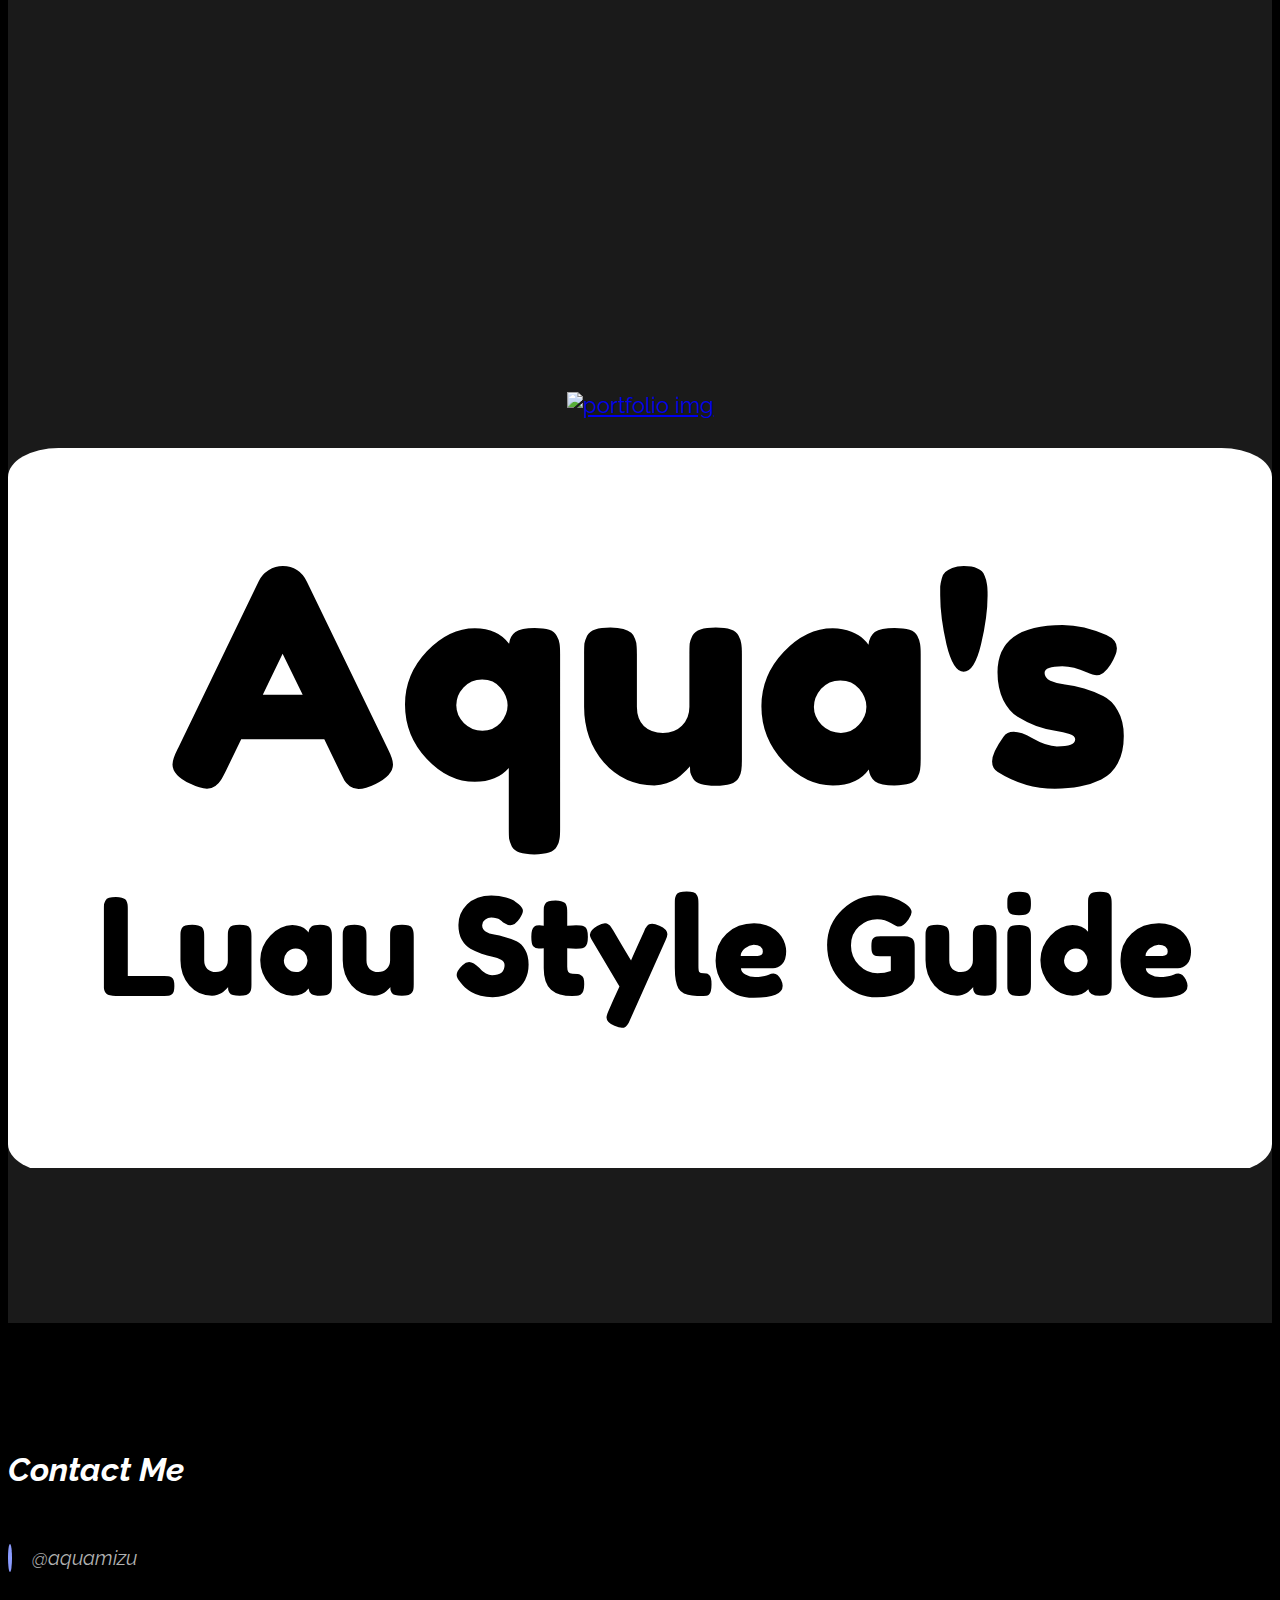
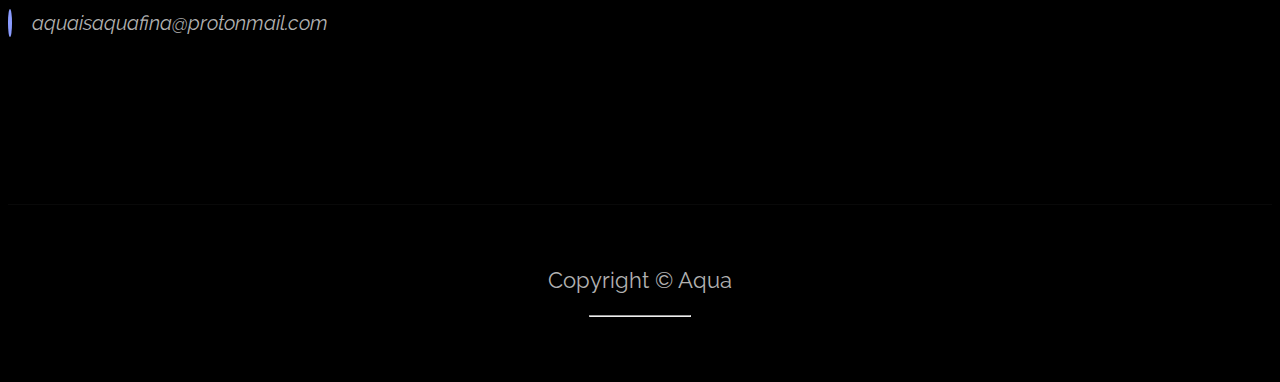
==== commit cacdc97e: "Update index.html" ====
--- a/index.html
+++ b/index.html
@@ -3,16 +3,16 @@
 	<head>
 		<meta charset="utf-8">
 
-		<title>Aquaf</title>
+		<title>Aqua</title>
 		<meta name="keywords" content="">
 		<meta name="description" content="A website I made to tell people about myself while showing some of my expertise.">
         <meta name="author" content="~ A water bottle ~">
         
 		<meta property="og:type" content="website">
-		<meta property="og:url" content="https://aquafy.online/">
+		<meta property="og:url" content="https://aquafy.site/">
 		<meta property="og:title" content="Aqua">
 		<meta property="og:description" content="A website I made to tell people about myself while showing some of my expertise.">
-		<meta property="og:image" content="https://aquafy.online/images/icon.png">
+		<meta property="og:image" content="https://aquafy.site/images/icon.png">
 
 
 		<meta http-equiv="X-UA-Compatible" content="IE=Edge">
@@ -114,8 +114,8 @@
 					<div class="col-md-6 col-xs-11 wow fadeInLeft" data-wow-delay="0.75s">
 						<h2>About Me</h2>
 						<p>I have always been interested in anything computer based since I was a kid. From building physical computers, modifying them, making software/games, I did pretty much anything I was able to. In doing so, my skill set grew to be pretty vast, specializing in programming, graphical design, video editing, and animation.</p>
-						<p>As for jobs, I try to produce the best work I can, free of bugs and vulnerabilities whilst being clean and concise. Commissions get done ASAP but of course the bigger the commission the longer it will take. Estimates of delivery times will be given. I take payment through paypal, cashapp, or robux through devex rates. If you need updates, I will allow you to test/see the work however possible whilst showing you the inner-workings. YOU MUST PAY FIRST FOR ME TO WORK!</p>
-						<p>Overall it'd be my pleasure to work with you! Contacts and my past work are listed below, but you can also contact me through my <a href="https://discord.gg/gBTUQM4Juw">discord server</a>!
+						<p>As for jobs, I try to produce the best work I can, free of bugs and vulnerabilities whilst being clean and concise. Commissions get done ASAP but of course the bigger the commission the longer it will take. Estimates of delivery times will be given. I take payment through paypal, cashapp, or robux through devex rates. If you need updates, I will allow you to test/see the work however possible whilst showing you the inner-workings.</p>
+						<p>Overall it'd be my pleasure to work with you! Contacts and my past work are listed below, but you can also contact me through my <a href="https://discord.gg/gBTUQM4Juw" target="_blank">discord server</a>!
 					</div>
 					<div class="col-md-6 col-xs-11 wow fadeInRight" data-wow-delay="0.75s">
 					<span>Programming <small>85%</small></span>
@@ -158,7 +158,7 @@
 								<iframe width="560" height="315" frameborder="0" allowfullscreen="" src="https://www.youtube.com/embed/VG_M3O92P8A" style="position: absolute; top: 0px; left: 0px; width: 100%; height: 100%; max-width: 560px; max-height: 315px;"></iframe>
 						  	</div>
 							<div class="portfolio-overlay" >
-								<h4>A showcase of the inventory system I created for my <a href="https://www.roblox.com/games/10089475328/Tensura-New-Beginnings-Pre-Alpha">game</a>!</h4>
+								<h4>A showcase of the inventory system I created for my <a href="https://www.roblox.com/games/10089475328/Tensura-New-Beginnings-Pre-Alpha" target="_blank">game</a>!</h4>
 							</div>
 					</div>
 				</div>
@@ -169,7 +169,7 @@
 								<iframe width="560" height="315" frameborder="0" allowfullscreen="" src="https://www.youtube.com/embed/-WPskmkkRrc" style="position: absolute; top: 0px; left: 0px; width: 100%; height: 100%; max-width: 560px; max-height: 315px;"></iframe>
 						  	</div>
 							<div class="portfolio-overlay" >
-								<h4>A showcase of the discord bot I created for my <a href="https://www.roblox.com/games/10089475328/Tensura-New-Beginnings-Pre-Alpha">game</a>! You can find it in my <a href="https://discord.gg/gBTUQM4Juw">server</a>!</h4>
+								<h4>A showcase of the discord bot I created for my <a href="https://www.roblox.com/games/10089475328/Tensura-New-Beginnings-Pre-Alpha" target="_blank">game</a>! You can find it in my <a href="https://discord.gg/gBTUQM4Juw">server</a>!</h4>
 							</div>
 					</div>
 				</div>
@@ -180,7 +180,7 @@
 								<iframe width="560" height="315" frameborder="0" allowfullscreen="" src="https://www.youtube.com/embed/yuj3ZrcfAGY" style="position: absolute; top: 0px; left: 0px; width: 100%; height: 100%; max-width: 560px; max-height: 315px;"></iframe>
 						  	</div>
 							<div class="portfolio-overlay" >
-								<h4>A showcase of two abilities found in my <a href="https://www.roblox.com/games/10089475328/Tensura-New-Beginnings-Pre-Alpha">game</a> flame pillar and flame blast!</h4>
+								<h4>A showcase of two abilities found in my <a href="https://www.roblox.com/games/10089475328/Tensura-New-Beginnings-Pre-Alpha" target="_blank">game</a> flame pillar and flame blast!</h4>
 							</div>
 					</div>
 				</div>
@@ -188,7 +188,15 @@
 					<div class="portfolio-thumb" >
 						 <a href="https://www.roblox.com/games/10089475328/Tensura-New-Beginnings-Pre-Alpha"> <img src="images/tensura-bg.jpg" class="img-responsive" alt="portfolio img"> </a>
 							<div class="portfolio-overlay">
-									<h4>The <a href="https://www.roblox.com/games/10089475328/Tensura-New-Beginnings-Pre-Alpha">game</a> that I am currently working on!</h4>
+									<h4>The <a href="https://www.roblox.com/games/10089475328/Tensura-New-Beginnings-Pre-Alpha" target="_blank">game</a> that I am currently working on!</h4>
+							</div>
+					</div>
+				</div>
+				<div class="col-md-4 col-xs-6 wow fadeIn" data-wow-delay="0.5s">
+					<div class="portfolio-thumb" >
+						 <a href="https://hackmd.io/@aquaisaquafina/aquas_luau_style_guide"> <img src="images/style-guide.png" class="img-responsive" alt="style guide img"> </a>
+							<div class="portfolio-overlay">
+									<h4>The <a href="https://hackmd.io/@aquaisaquafina/aquas_luau_style_guide" target="_blank">style guide</a> that I wrote, and something that may be useful to anyone who reads it!</h4>
 							</div>
 					</div>
 				</div>
@@ -204,8 +212,8 @@
 					<div class="col-md-8 wow fadeIn" data-wow-delay="0.75s">
 						<address>
 							<h2 class="contact-title">Contact Me</h2>
-							<p><i class="fa-brands fa-discord"></i>Αqua#6666</p>
-							<p><i class="fa fa-envelope-o"></i>aquaisaquafina@gmail.com</p>
+							<p><i class="fa-brands fa-discord"></i>@aquamizu</p>
+							<p><i class="fa fa-envelope-o"></i>aquaisaquafina@protonmail.com</p>
 						</address>
 					</div>
 				</div>
@@ -221,10 +229,10 @@
 						<p>Copyright &copy; Aqua</p>
 						<hr>
 						<ul class="social-icon">
-							<li><a href="https://www.youtube.com/channel/UC-3g0CxjMgiQgrua03cE1Cg" class="fa fa-youtube"></a></li>
-							<li><a href="https://discord.com/invite/vEeXeSxUMw" class="fa-brands fa-discord"></a></li>
-							<li><a href="https://twitter.com/aquaisaquafina" class="fa fa-twitter"></a></li>
-							<li><a href="https://www.instagram.com/aquaisaquafina/" class="fa fa-instagram"></a></li>
+							<li><a href="https://www.youtube.com/channel/UC-3g0CxjMgiQgrua03cE1Cg" target="_blank" class="fa fa-youtube"></a></li>
+							<li><a href="https://discord.com/invite/vEeXeSxUMw" target="_blank" class="fa-brands fa-discord"></a></li>
+							<li><a href="https://twitter.com/aquaisaquafina" target="_blank" class="fa fa-twitter"></a></li>
+							<li><a href="https://www.instagram.com/aquaisaquafina/" target="_blank" class="fa fa-instagram"></a></li>
 						</ul>
 					</div>
 				</div>
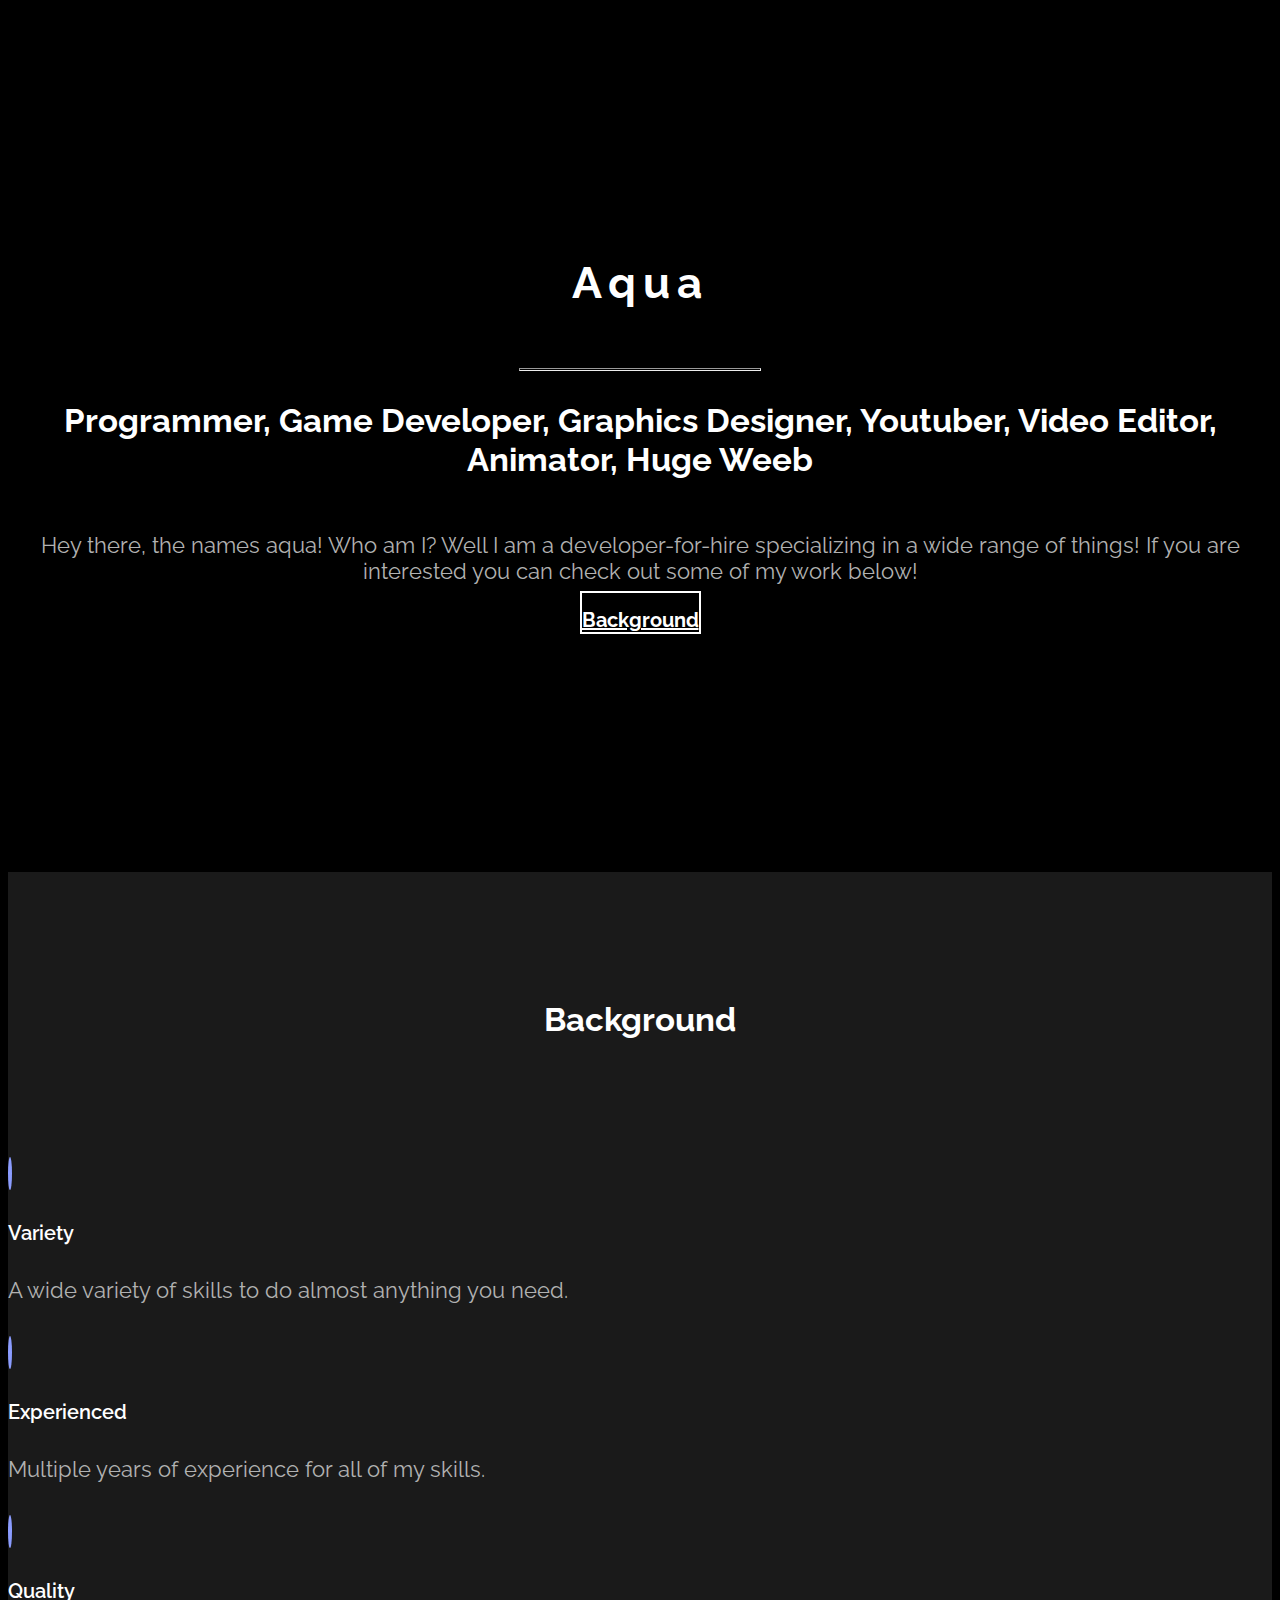
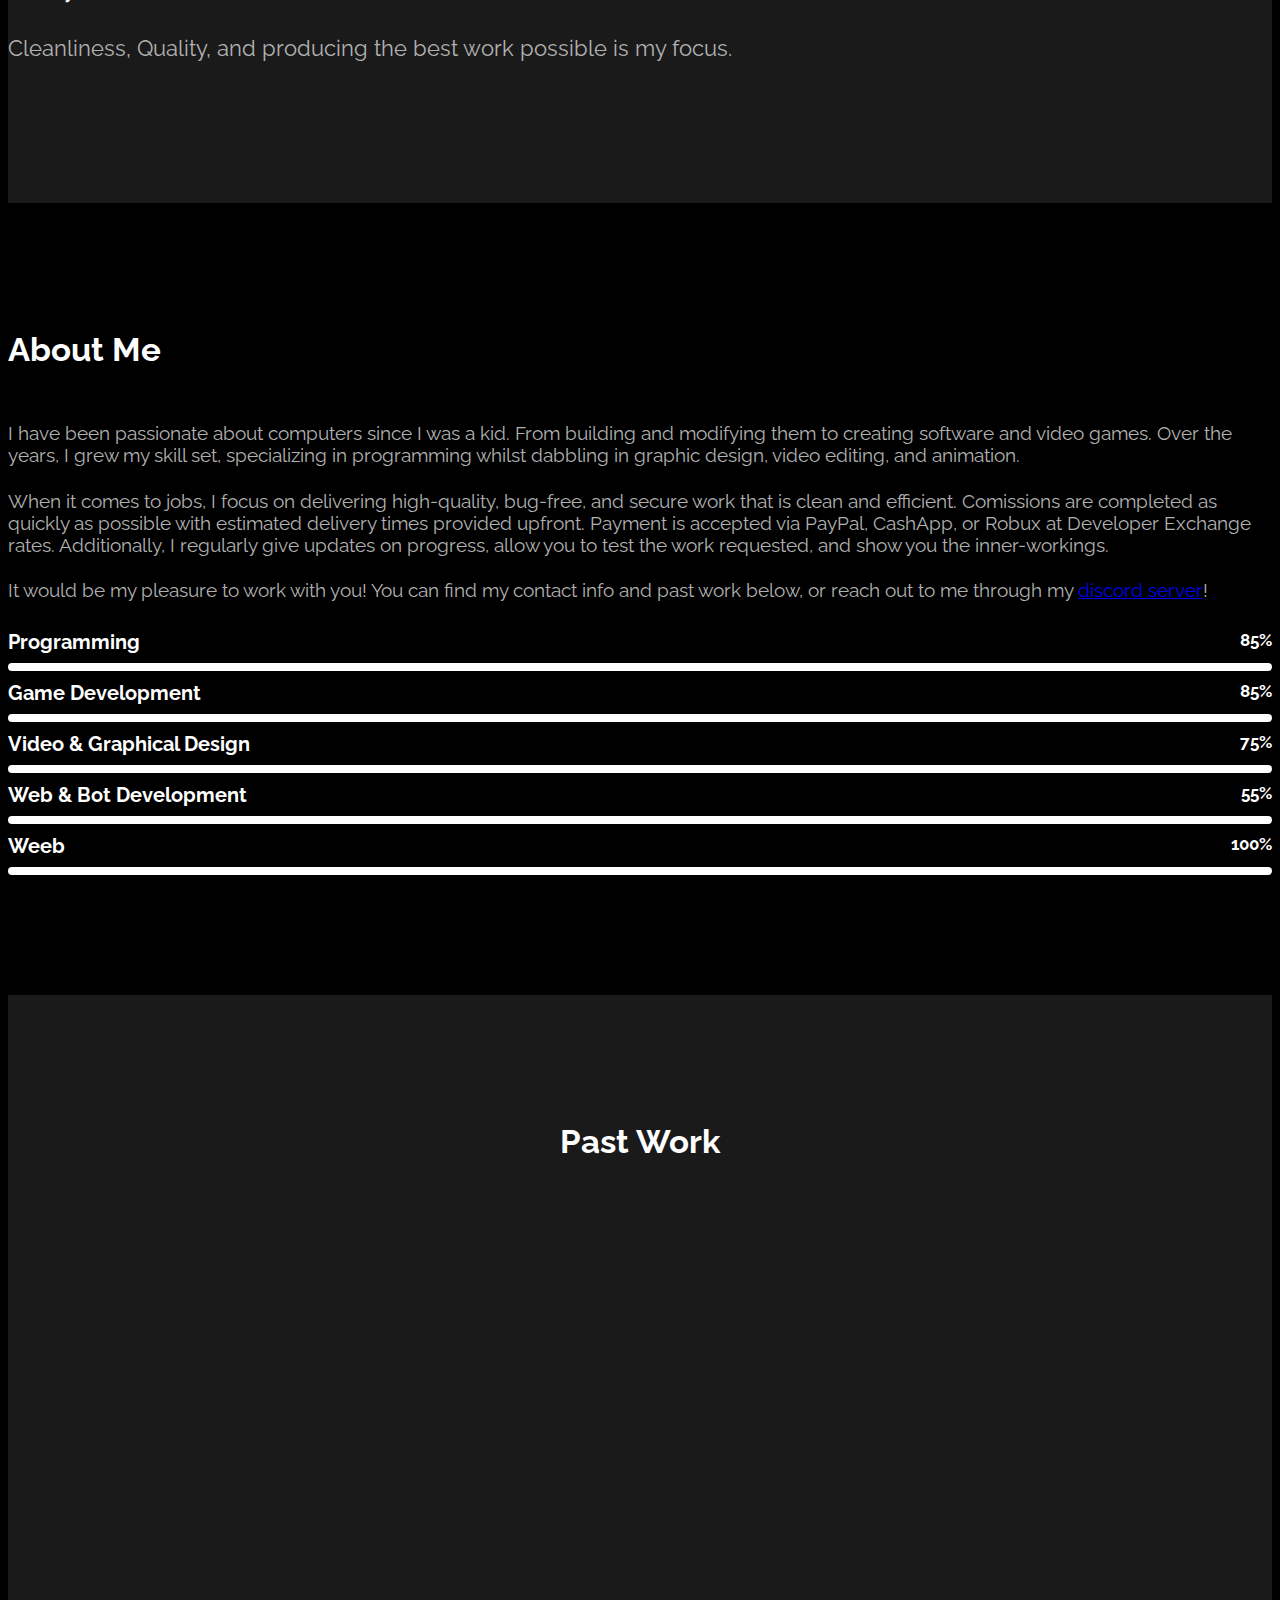
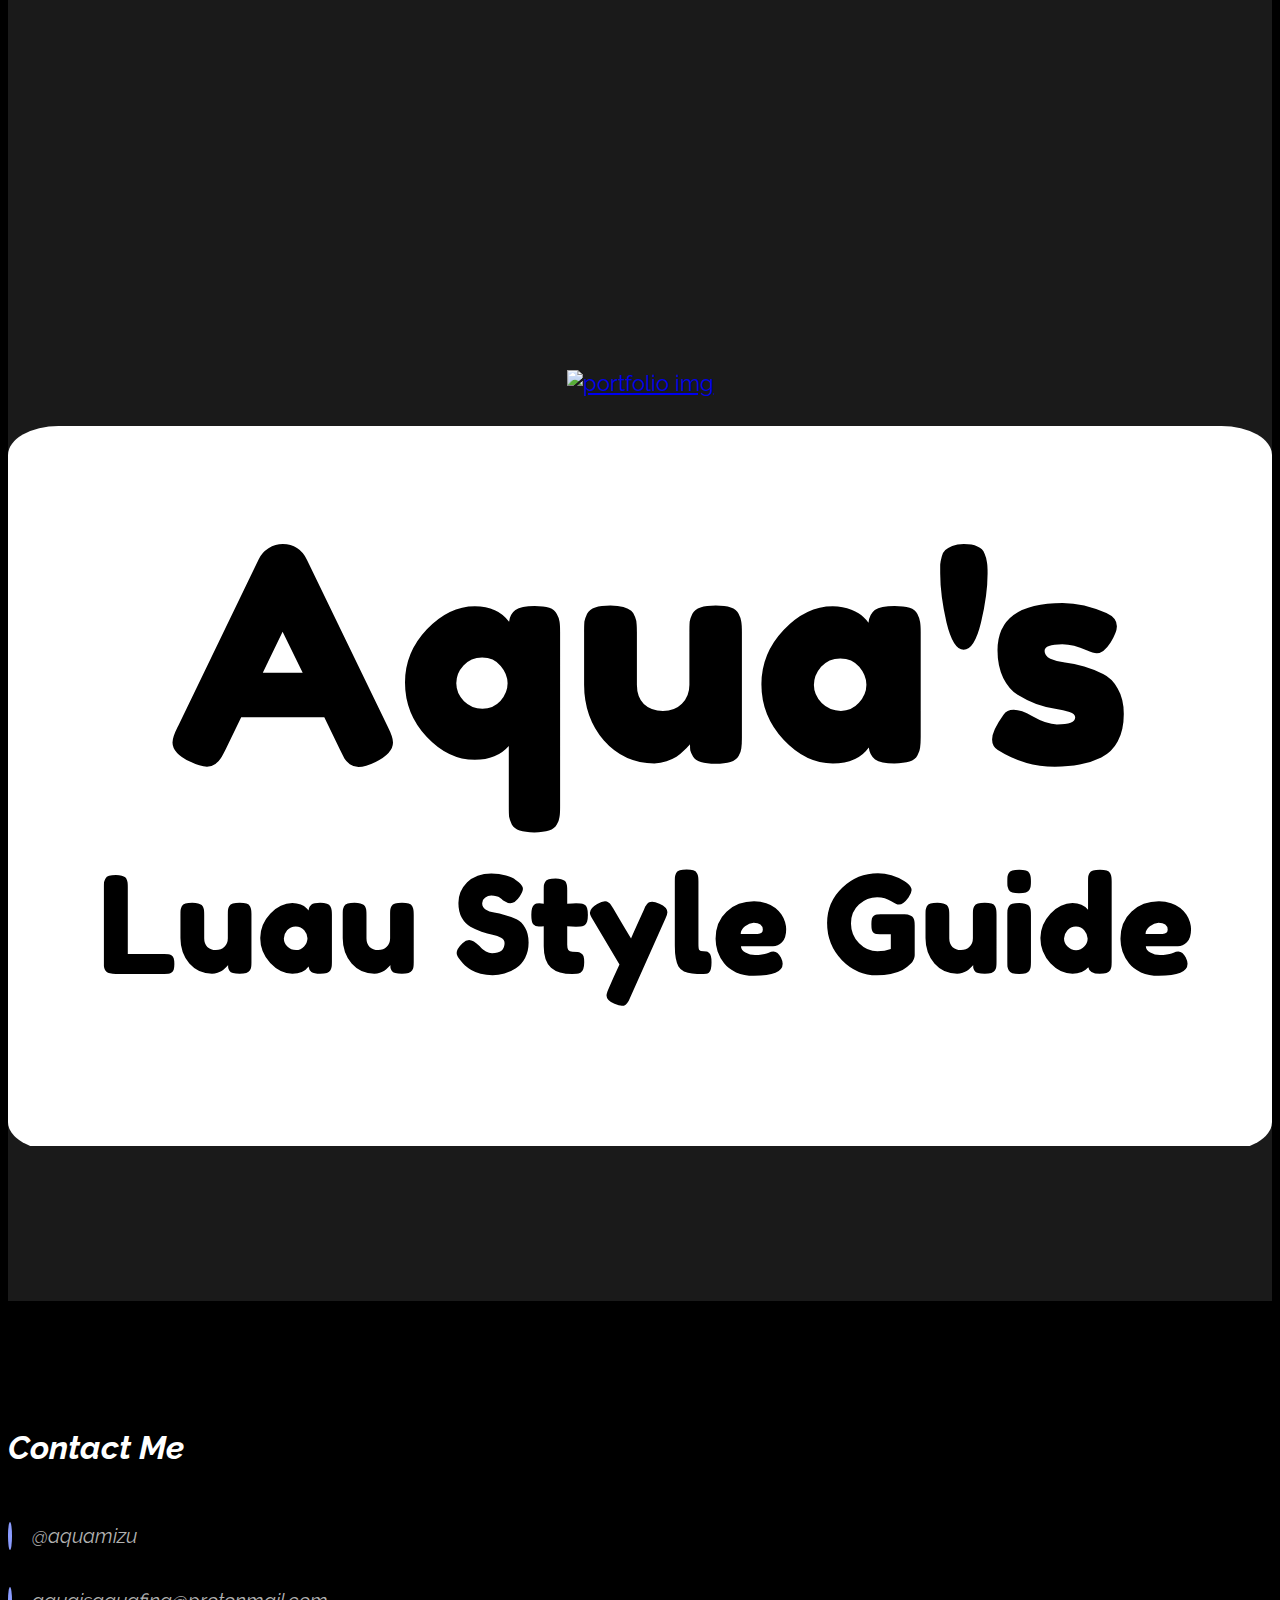
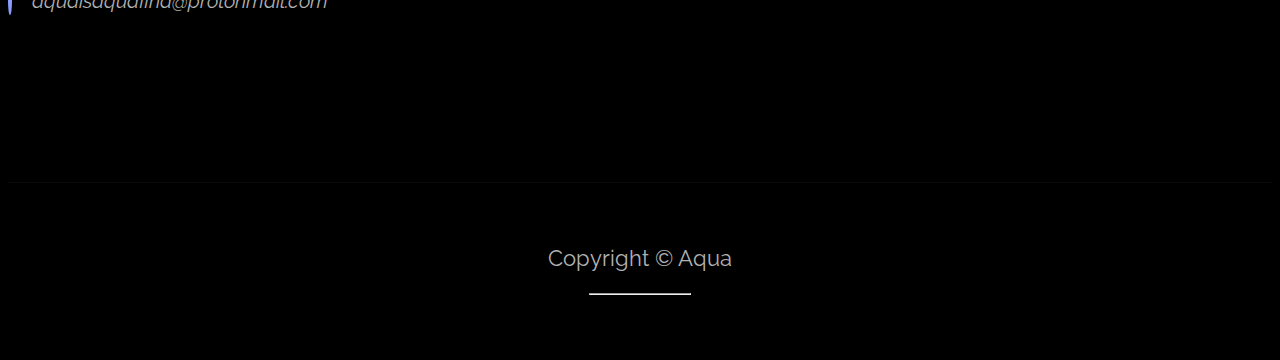
==== commit ba89a8b8: "Update index.html" ====
--- a/index.html
+++ b/index.html
@@ -47,7 +47,7 @@
 						<h1>Aqua</h1>
 						<hr></hr>
 						<h2 class="rotate">Programmer, Game Developer, Graphics Designer, Youtuber, Video Editor, Animator, Huge Weeb</h2>
-						<p>Hey there, the names aqua! Who am I? Well I am a dev for hire specializing in a wide range of things! If you are interested you can check out some of my stuff below!</p>
+						<p>Hey there, the names aqua! Who am I? Well I am a developer-for-hire specializing in a wide range of things! If you are interested you can check out some of my work below!</p>
 						<a href="#work" class="btn btn-default smoothScroll wow fadeInUp" data-wow-delay="0.3s">Background</a>
 					</div>
 					<div class="col-md-2"></div>
@@ -113,9 +113,9 @@
 				<div class="row">
 					<div class="col-md-6 col-xs-11 wow fadeInLeft" data-wow-delay="0.75s">
 						<h2>About Me</h2>
-						<p>I have always been interested in anything computer based since I was a kid. From building physical computers, modifying them, making software/games, I did pretty much anything I was able to. In doing so, my skill set grew to be pretty vast, specializing in programming, graphical design, video editing, and animation.</p>
-						<p>As for jobs, I try to produce the best work I can, free of bugs and vulnerabilities whilst being clean and concise. Commissions get done ASAP but of course the bigger the commission the longer it will take. Estimates of delivery times will be given. I take payment through paypal, cashapp, or robux through devex rates. If you need updates, I will allow you to test/see the work however possible whilst showing you the inner-workings.</p>
-						<p>Overall it'd be my pleasure to work with you! Contacts and my past work are listed below, but you can also contact me through my <a href="https://discord.gg/gBTUQM4Juw" target="_blank">discord server</a>!
+						<p>I have been passionate about computers since I was a kid. From building and modifying them to creating software and video games. Over the years, I grew my skill set, specializing in programming whilst dabbling in graphic design, video editing, and animation.</p>
+						<p>When it comes to jobs, I focus on delivering high-quality, bug-free, and secure work that is clean and efficient. Comissions are completed as quickly as possible with estimated delivery times provided upfront. Payment is accepted via PayPal, CashApp, or Robux at Developer Exchange rates. Additionally, I regularly give updates on progress, allow you to test the work requested, and show you the inner-workings. </p>
+						<p>It would be my pleasure to work with you! You can find my contact info and past work below, or reach out to me through my <a href="https://discord.gg/gBTUQM4Juw" target="_blank">discord server</a>!
 					</div>
 					<div class="col-md-6 col-xs-11 wow fadeInRight" data-wow-delay="0.75s">
 					<span>Programming <small>85%</small></span>
